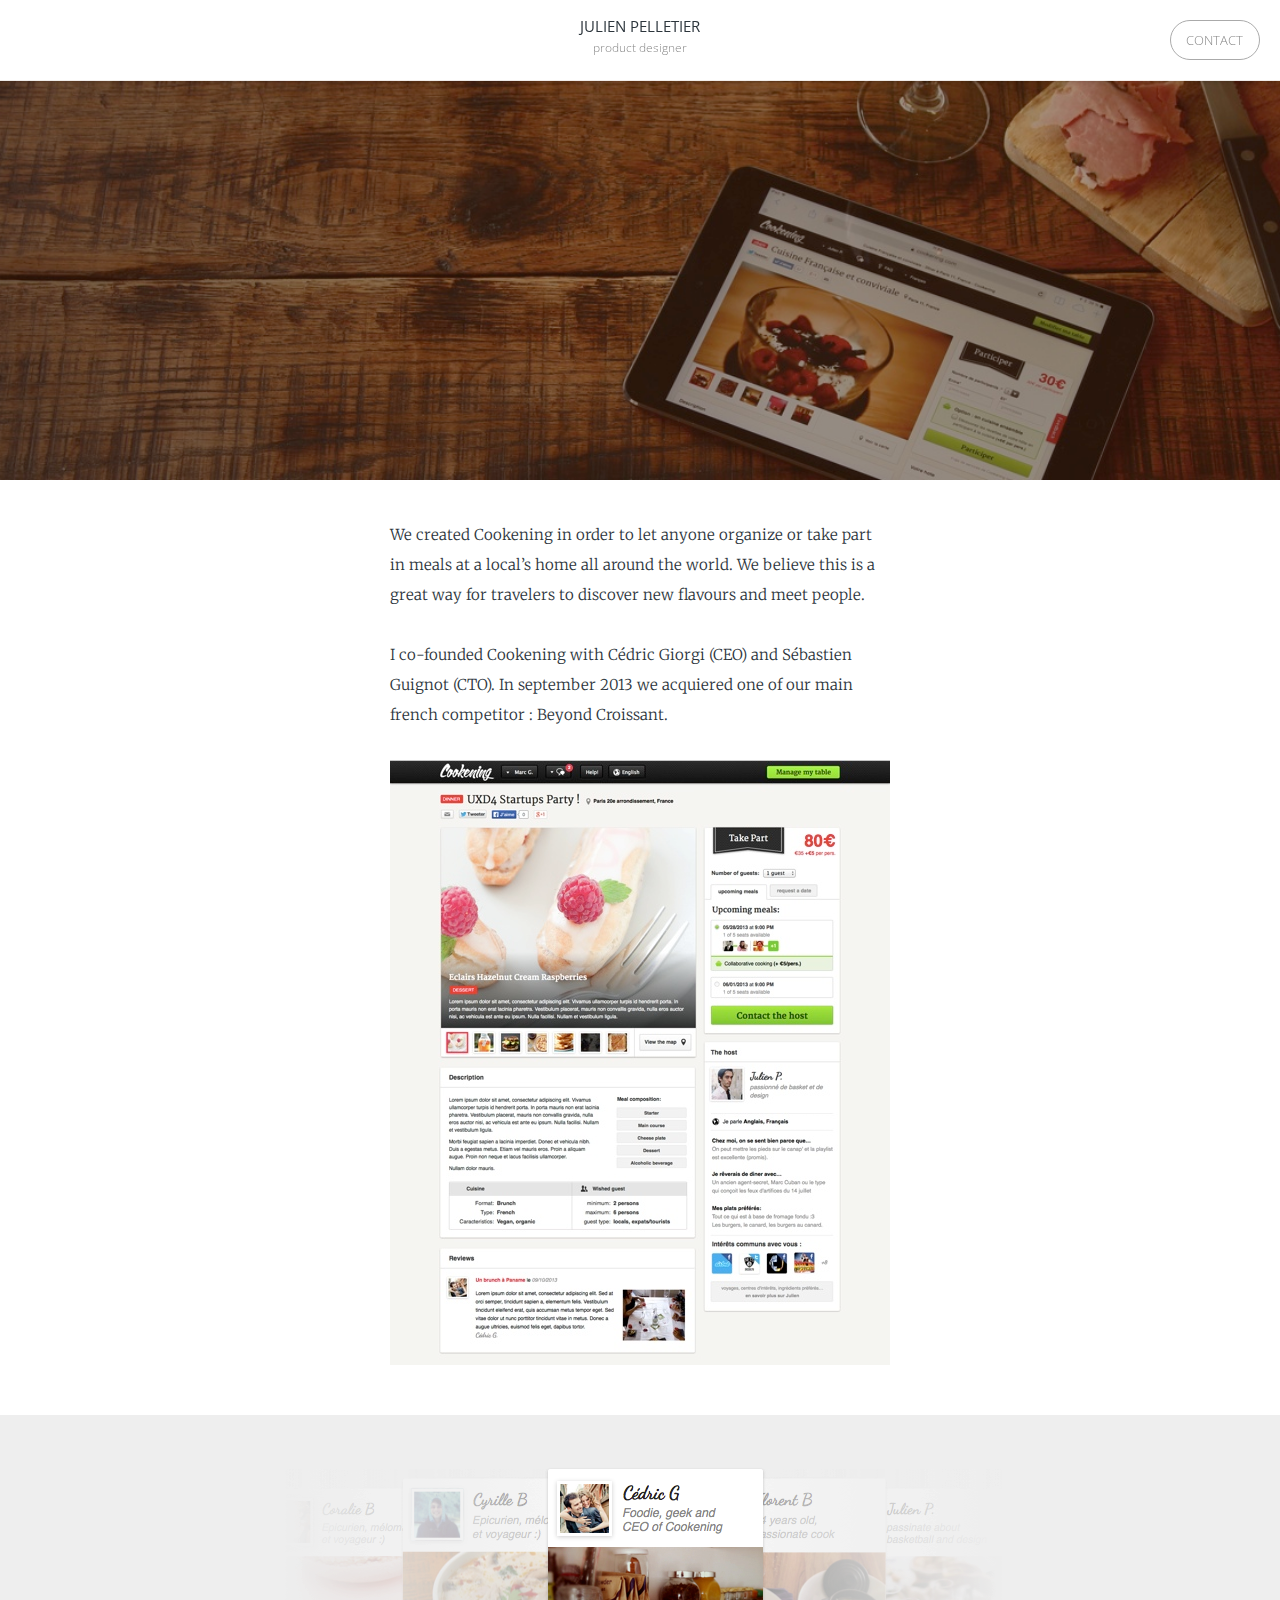
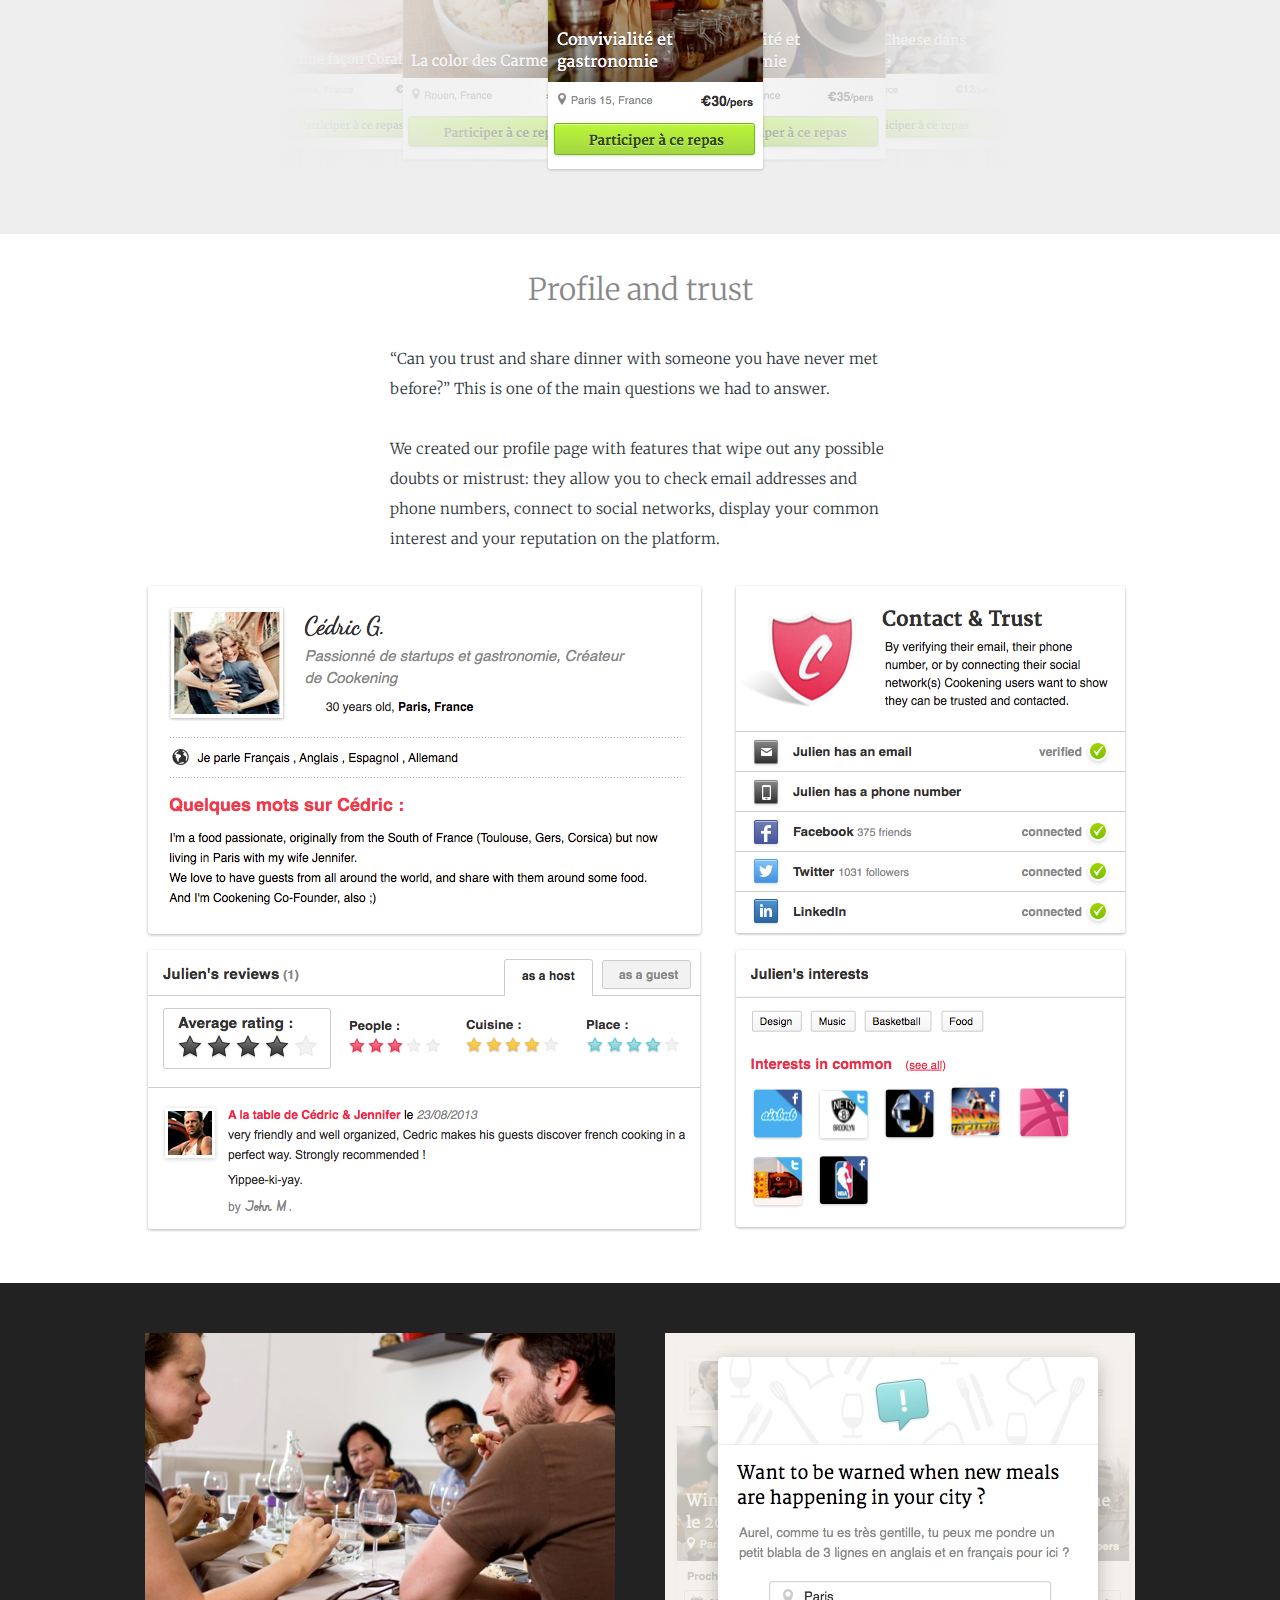
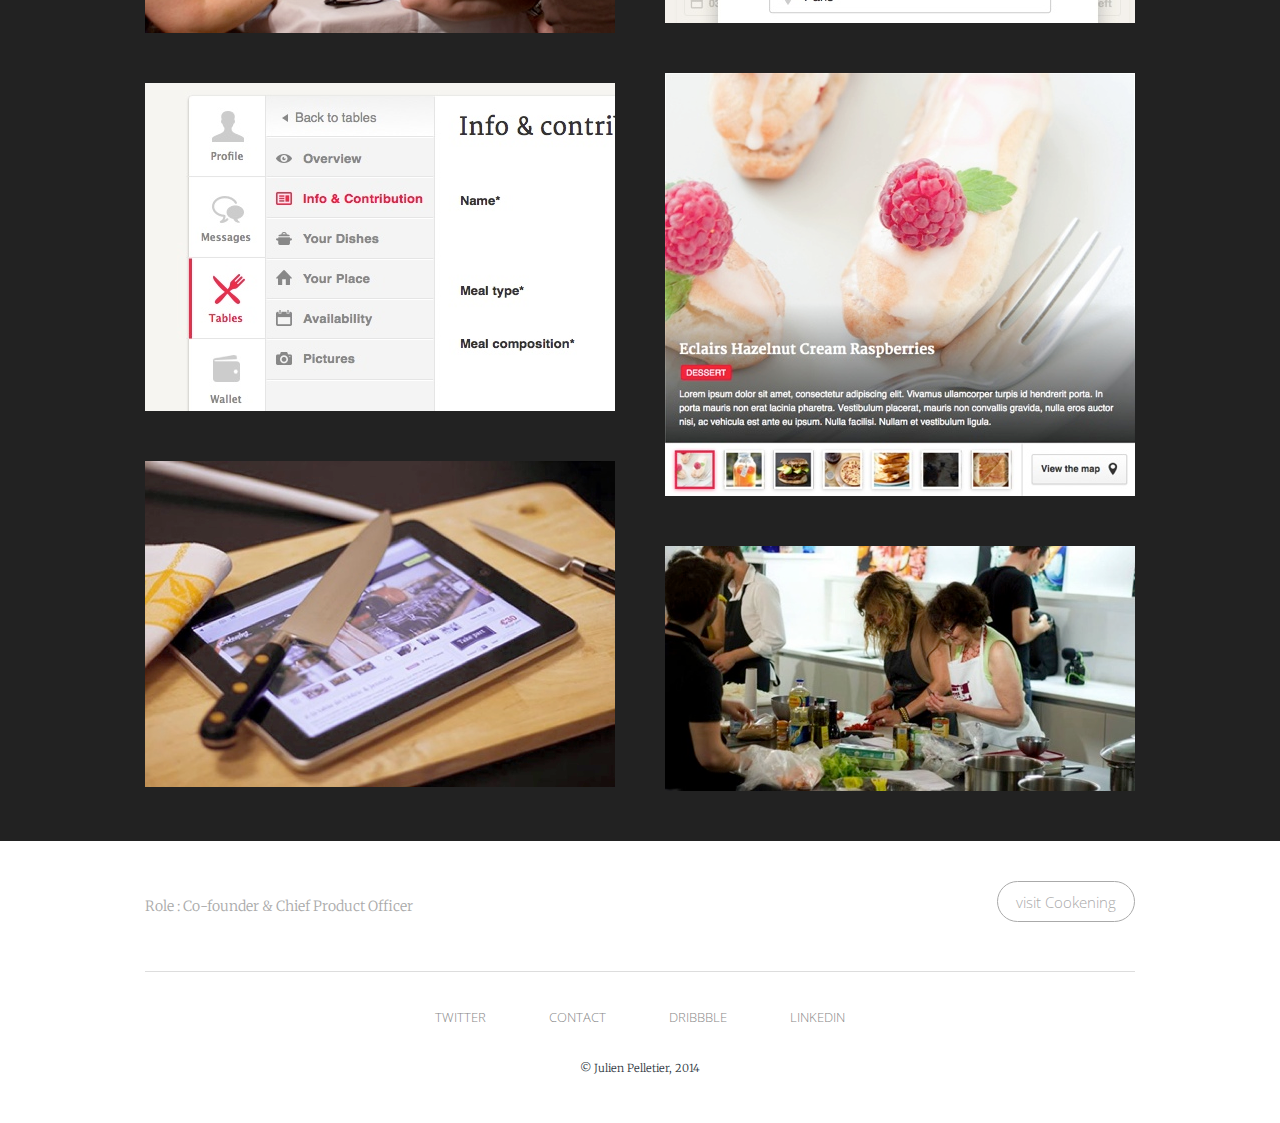
==== cookening/index.html @ 90faf843 "Setting up" ====
<!DOCTYPE html>
<html lang="en">
	<head>
		<meta charset="utf-8">
		<title>Julien Pelletier</title>
		
		<link href="../css/style.css" rel="stylesheet" type="text/css">

		<link href='http://fonts.googleapis.com/css?family=Merriweather:400,300' rel='stylesheet' type='text/css'>
		<link href='http://fonts.googleapis.com/css?family=Open+Sans:400,300,600' rel='stylesheet' type='text/css'>

		<script src="http://code.jquery.com/jquery-1.11.0.min.js"></script>
		<script src="../js/masonry.js"></script>
		<script src="../js/script.js"></script>

	</head>

	<body id="cookening">
		<header>
			<div class="inner">
				<a href="/" id="back-home">
					<h1>Julien Pelletier</h1>
					<br />
					<h2>product designer</h2>
				</a>
				<a href="mailto:contact@julien-pelletier.fr" class="custom-link contact">contact</a>
			</div>
		</header>
		<section id="cookening-banner"></section>
		<section class="inner-small">
			<p>We created Cookening in order to let anyone organize or take part in meals at a local’s home all around the world. We believe this is a great way for travelers to discover new flavours and meet people.</p>
			<p>I co-founded Cookening with Cédric Giorgi (CEO) and Sébastien Guignot (CTO). In september 2013 we acquiered one of our main french competitor : Beyond Croissant.</p>
			<img src="images/cookening-table.jpg" alt="Une table Cookening" />
		</section>
		<section id="cookening-table-hero">
				<img src="images/cookening-table-hero.png" width="782" height="309" />
		</section>
		<section id="cookening-profile" class="inner">
			<h2>Profile and trust</h2>
			<p>“Can you trust and share dinner with someone you have never met before?” This is one of the main questions we had to answer.</p>
			<p>We created our profile page with features that wipe out any possible doubts or mistrust: they allow you to check email addresses and phone numbers, connect to social networks, display your common interest and your reputation on the platform.</p>
			<ul id="cookening-profile-details">
				<li><img src="images/cookening-profile-1.png" width="558" height="354" /></li>
				<li><img src="images/cookening-profile-2.png" width="395" height="354" /></li>
				<li><img src="images/cookening-profile-3.png" width="558" height="285" /></li>
				<li><img src="images/cookening-profile-4.png" width="395" height="285" /></li>
			</ul>
		</section>
		<section id="cookening-misc">
			<ul id="cookening-misc-list" class="inner">
				<li class="item"><img src="images/cookening-misc-1.jpg" width="470" height="300" /></li>
				<li class="item"><img src="images/cookening-misc-2.jpg" width="470" height="290" /></li>
				<li class="item"><img src="images/cookening-misc-4.jpg" width="470" height="423" /></li>
				<li class="item"><img src="images/cookening-misc-3.jpg" width="470" height="328" /></li>
				<li class="item"><img src="images/cookening-misc-5.jpg" width="470" height="326" /></li>
				<li class="item"><img src="images/cookening-misc-6.jpg" width="470" height="245" /></li>
			</ul>
		</section>
		
		<section id="role">
			<div class="inner">
				<p>Role : Co-founder &amp; Chief Product Officer</p>
				<a href="http://www.cookening.com" target="_blank">visit Cookening</a>
			</div>
		</section>
		
		<footer class="inner">
			<ul>
				<li><a href="http://www.twitter.com/jupelletier">Twitter</a></li>
				<li><a href="mailto:contact@julien-pelletier.fr">Contact</a></li>
				<li><a href="http://www.dribbble.com/jupelletier">Dribbble</a></li>
				<li><a href="http://www.linkedin.com/in/jupelletier">Linkedin</a></li>
			</ul>
			© Julien Pelletier, 2014
		</footer>

		<script>
		  (function(i,s,o,g,r,a,m){i['GoogleAnalyticsObject']=r;i[r]=i[r]||function(){
		  (i[r].q=i[r].q||[]).push(arguments)},i[r].l=1*new Date();a=s.createElement(o),
		  m=s.getElementsByTagName(o)[0];a.async=1;a.src=g;m.parentNode.insertBefore(a,m)
		  })(window,document,'script','//www.google-analytics.com/analytics.js','ga');

		  ga('create', 'UA-48757228-1', 'julien-pelletier.fr');
		  ga('send', 'pageview');

		</script>
		
	</body>
</html>
---- css/style.css ----
*{
	margin: 0;
	padding: 0;
}

/* COMMON
**************************************************/
body{
	font-family: 'Merriweather', serif;
	font-size: 15px;
	line-height: 2em;
	font-weight: 300;
	color: #2C353C;
	text-align: center;
}

h1{
	font-weight: 400;
	margin-bottom: 1.6em;
}

p{
	margin-bottom: 1em;
}

li{
	list-style: none;
	display: block;
}

.inner{
	width: 990px;
	text-align: left;
	margin: 0 auto;
}

.inner-small{
	width: 500px;
	text-align: left;
	margin: 0 auto;
}

section h2{
	text-align: center;
	font-size: 30px;
	font-weight: 300;
	margin-bottom: 20px;
	color: #888;
}


h1.heading{
	padding: 2em 0;
	width: 990px;
	text-align: center;
	margin: 0 auto;
	color: #888;
	font-size: 30px;
	line-height: 1.5em;
	font-weight: 300;
}

a.custom-link{
	display: inline-block;
	font-family: 'Open Sans', sans-serif;
	color: #aaa;
	text-decoration: none;
	border: 1px solid #aaa;
	border-radius: 40px;
	padding: .3em 1.2em;
	font-weight: 300;
	position: relative;
	-webkit-transition: all 0.15s ease-in-out;
	-moz-transition: all 0.15s ease-in-out;
	-o-transition: all 0.15s ease-in-out;
	transition: all 0.15s ease-in-out;
}

a.custom-link:hover{
	padding: .3em 3em .3em 1.2em;
	-webkit-transition: all 0.15s ease-in-out;
	-moz-transition: all 0.15s ease-in-out;
	-o-transition: all 0.15s ease-in-out;
	transition: all 0.15s ease-in-out;
}

a.custom-link:after{
	content:'';
	display: block;
	width: 8px;
	height: 12px;
	background: url(../images/arrow-right-gray.svg) no-repeat;
	position: absolute;
	right: 0;
	top: 50%;
	margin-top: -6px;
	margin-left: -4px;
	opacity: 0;
	-webkit-transition: all 0.15s ease-in-out;
	-moz-transition: all 0.15s ease-in-out;
	-o-transition: all 0.15s ease-in-out;
	transition: all 0.15s ease-in-out;
}

a.custom-link:hover:after{
	right: 1.2em;
	opacity: 1;
	-webkit-transition: all 0.15s ease-in-out;
	-moz-transition: all 0.15s ease-in-out;
	-o-transition: all 0.15s ease-in-out;
	transition: all 0.15s ease-in-out;
}

/* Header
**************************************************/
header{
	background: rgba(255,255,255,.9);
	padding: 19px 0;
	position: fixed;
	width: 100%;
	top: 0;
	left: 0;
	box-shadow: 0 1px 3px rgba(0,0,0,.15);
	z-index: 20;
}

header .inner{
	text-align: center!important;
}

header #back-home{
	text-decoration: none;
	color: #2C353C;
	display: inline-block;
	line-height: 1em;
}

header #back-home:hover h1, header #back-home:hover h2{
	-webkit-transition: all 0.15s ease-in-out;
	-moz-transition: all 0.15s ease-in-out;
	-o-transition: all 0.15s ease-in-out;
	transition: all 0.15s ease-in-out;
	opacity: 0;
}

header #back-home:after{
	content:'';
	display: inline-block;
	width: 60px;
	height: 60px;
	position: absolute;
	width: 50px;
	height: 50px;
	top: 15px;
	left: 50%;
	margin-left: -25px;
	background: url('../images/home.svg') 50% 50% no-repeat;
	border: 1px solid #ddd;
	border-radius: 50px;
	background-size: 16px 16px;
	opacity: 0;
	-webkit-transition: all 0.15s ease-in-out;
	-moz-transition: all 0.15s ease-in-out;
	-o-transition: all 0.15s ease-in-out;
	transition: all 0.15s ease-in-out;
}

header #back-home:hover:after{
	opacity: 1;	
	background-size: 24px 24px;
	-webkit-transition: all 0.15s ease-in-out;
	-moz-transition: all 0.15s ease-in-out;
	-o-transition: all 0.15s ease-in-out;
	transition: all 0.15s ease-in-out;
} 

header h1{
	font: 400 15px/1em 'Open Sans', sans-serif;
	text-transform: uppercase;
	margin: 0 0 5px;
	opacity: 1;
	display: inline-block;
	-webkit-transition: all 0.15s ease-in-out;
	-moz-transition: all 0.15s ease-in-out;
	-o-transition: all 0.15s ease-in-out;
	transition: all 0.15s ease-in-out;
}

header h2{
	color: #888;
	font: 300 12px/1em 'Open Sans', sans-serif;
	margin: 0;
	opacity: 1;
	display: inline-block;
	-webkit-transition: all 0.15s ease-in-out;
	-moz-transition: all 0.15s ease-in-out;
	-o-transition: all 0.15s ease-in-out;
	transition: all 0.15s ease-in-out;
}

header .contact{
	position: absolute;
	top: 20px;
	right: 20px;
	color: #888;
	text-transform: uppercase;
	text-decoration: none;
	font-size: 13px;
	font-family: 'Open Sans', sans-serif;
}

header .contact:hover{
	color: #333;
}


/* Bio
**************************************************/
#bio{
	padding: 120px 0;
	background: url(../images/jupelletier.jpg) no-repeat 100% 50% #eeeeee;
	position: relative;
	-webkit-background-size: cover; /* pour Chrome et Safari */
	-moz-background-size: cover; /* pour Firefox */
	-o-background-size: cover; /* pour Opera */
	background-size: cover; /* version standardisée */
}

#bio h1{
	line-height: 1.6em;
}

#bio .content{
	width: 40%;
}

#bio .credit{
	font-size: 12px;
	font-family: 'Open Sans', sans-serif;
	color: #888;	
	position: absolute;
	bottom: 5px;
	right: 10px;
	margin-bottom: 0;
}

#bio .credit a{
	color: #888;
}

#bio a.custom-link{
	margin-top: 10px;
	color: #2C353C;
	border-color: #2C353C;
	font-weight: bold;
	border-width: 2px;
	opacity: 0.7;
}

#bio a:after{
	background: url(../images/arrow-right-black.svg) no-repeat;
}

/* Work list
**************************************************/
#work-list{
	overflow: auto;
}

#work-list li{
	font-family: 'Open Sans', sans-serif;
	display: block;
	float: left;
	list-style: none;
	width: 470px;
	height: 240px;
	color: white;
	position: relative;
	margin-bottom: 50px;
}

#work-list li:nth-child(2n){
	margin-left: 50px;
}

#work-list a{
	color: white;
	text-decoration: none;
	display: block;
	width: 100%;
	height: 100%;
}

#work-list img{
	position: absolute;
	top: 60px;
	left: 30px;
	z-index: 30;
}

#work-list span{
	border: 2px solid white;
	border-radius: 40px;
	padding: .3em 1.2em;
	font-weight: 600;
	position: absolute;
	top: 140px;
	left: 30px;
	z-index: 30;
	-webkit-transition: all 0.15s ease-in-out;
	-moz-transition: all 0.15s ease-in-out;
	-o-transition: all 0.15s ease-in-out;
	transition: all 0.15s ease-in-out;
}

#work-list a:hover span{
	padding: .3em 3em .3em 1.2em;
	-webkit-transition: all 0.15s ease-in-out;
	-moz-transition: all 0.15s ease-in-out;
	-o-transition: all 0.15s ease-in-out;
	transition: all 0.15s ease-in-out;
}

#work-list a span:after{
	content:'';
	display: block;
	width: 8px;
	height: 12px;
	background: url(../images/arrow-right.svg) no-repeat;
	position: absolute;
	right: 0;
	top: 50%;
	margin-top: -5px;
	margin-left: -4px;
	opacity: 0;
	-webkit-transition: all 0.15s ease-in-out;
	-moz-transition: all 0.15s ease-in-out;
	-o-transition: all 0.15s ease-in-out;
	transition: all 0.15s ease-in-out;
}

#work-list a:hover span:after{
	right: 1.2em;
	opacity: 1;
	-webkit-transition: all 0.15s ease-in-out;
	-moz-transition: all 0.15s ease-in-out;
	-o-transition: all 0.15s ease-in-out;
	transition: all 0.15s ease-in-out;
}

#work-list .cookening a{
	background: url(../images/work-list-cookening.jpg) 50% 50% no-repeat;
	background-size: 100%;
	-webkit-transition: all 0.15s ease-in-out;
	-moz-transition: all 0.15s ease-in-out;
	-o-transition: all 0.15s ease-in-out;
	transition: all 0.15s ease-in-out;
}

#work-list .cookening a:hover{
	background: url(../images/work-list-cookening.jpg) 50% 50% no-repeat;
	background-size: 108%;
	-webkit-transition: all 0.15s ease-in-out;
	-moz-transition: all 0.15s ease-in-out;
	-o-transition: all 0.15s ease-in-out;
	transition: all 0.15s ease-in-out;
}

#work-list .lec a{
	background: url(../images/work-list-lec.jpg) 50% 50% no-repeat;
	background-size: 100%;
	-webkit-transition: all 0.15s ease-in-out;
	-moz-transition: all 0.15s ease-in-out;
	-o-transition: all 0.15s ease-in-out;
	transition: all 0.15s ease-in-out;
}

#work-list .lec a:hover{
	background: url(../images/work-list-lec.jpg) 50% 50% no-repeat;
	background-size: 108%;
	-webkit-transition: all 0.15s ease-in-out;
	-moz-transition: all 0.15s ease-in-out;
	-o-transition: all 0.15s ease-in-out;
	transition: all 0.15s ease-in-out;
}

#work-list .lec img{
	top: 90px;
}

#work-list a:hover:after{
	content:'';
	display: block;
	position: absolute;
	top: 0;
	left: 0;
	width: 100%;
	height: 100%;
	background: rgba(50,50,50,.3);
	z-index: 10;
	-webkit-transition: all 0.15s ease-in-out;
	-moz-transition: all 0.15s ease-in-out;
	-o-transition: all 0.15s ease-in-out;
	transition: all 0.15s ease-in-out;
}

#work-list .liive{
	background: #00A1E6;
}


#work-list .tmc{
	background: #FF5809;
}



/* Cookening
**************************************************/

#cookening-banner{
	margin-top: 80px;
	height: 400px;
	background: url(../images/fullpage-banner-cookening.jpg) 50% 50% no-repeat;
	background-size: cover;
	margin-bottom: 40px;
}

#cookening p{
	margin-bottom: 2em;
}


#cookening-table-hero{
	margin-top: 40px;
	padding: 50px 0;
	background: #eee;
	margin-bottom: 40px;
}

#cookening-profile{
	margin-bottom: 40px;
}

#cookening-profile h2{
	margin-bottom: 40px;
}

#cookening-profile p{
	width: 500px;
	margin: 0 auto 2em;
	
}

#cookening-profile-details{
	overflow: auto;
}

#cookening-profile-details li{
	display: block;
	float: left;
}

#cookening-profile-details li:nth-child(2n){
	margin-left: 30px;
}

#cookening-misc{
	background-color: #222;
	padding: 50px 0 0;
}

#cookening-misc-list li{
	margin-bottom: 40px;
	z-index: 10;
}


/* LEC
*************************************************/

#lec-banner{
	margin-top: 80px;
	padding: 30px 0 20px;
	background: #00a1e6;
	background-size: cover;
	margin-bottom: 40px;
}

#lec-comptaneo-hero{
	margin-top: 40px;
	padding: 50px 0 25px;
	background: #27B5F1;
	margin-bottom: 40px;
}

#lec-portail-hero{
	margin-top: 40px;
	height: 380px;
	background: url("../lec/images/lec-portail-hero.jpg") 50% 50% no-repeat;
	margin-bottom: 40px;
}

#lec-tmc{
	margin-bottom: 40px;
}

#lec-tmc h2{
	margin-bottom: 40px;
}

#lec-tmc p{
	width: 500px;
	margin: 0 auto 2em;
	
}

#lec-tmc-details{
	overflow: auto;
}


#lec-tmc-details li{
	display: block;
	float: left;
	margin-bottom: 20px;
}

#lec-tmc-details li:nth-child(2n){
	margin-left: 30px;
}

#lec-misc{
	background-color: #222;
	padding: 50px 0 0;
}

#lec-misc-list li{
	margin-bottom: 40px;
	z-index: 10;
}

/* Role
*************************************************/
#role .inner{
	overflow: auto;
	padding: 40px 0;
	border-bottom: 1px solid #ddd;
}

#role p{
	text-align: left;
	font-size: 14px;
	color: #aaa;
	float: left;
	line-height: 50px;
	margin: 0;
}

#role a{
	float: right;
	display: inline-block;
	font-family: 'Open Sans', sans-serif;
	color: #aaa;
	text-decoration: none;
	border: 1px solid #aaa;
	border-radius: 40px;
	padding: .3em 1.2em;
	font-weight: 300;
	position: relative;
	-webkit-transition: all 0.15s ease-in-out;
	-moz-transition: all 0.15s ease-in-out;
	-o-transition: all 0.15s ease-in-out;
	transition: all 0.15s ease-in-out;
}

#role a:hover{
	padding: .3em 3em .3em 1.2em;
	-webkit-transition: all 0.15s ease-in-out;
	-moz-transition: all 0.15s ease-in-out;
	-o-transition: all 0.15s ease-in-out;
	transition: all 0.15s ease-in-out;
}

#role a:after{
	content:'';
	display: block;
	width: 8px;
	height: 12px;
	background: url(../images/arrow-right-gray.svg) no-repeat;
	position: absolute;
	right: 0;
	top: 50%;
	margin-top: -6px;
	margin-left: -4px;
	opacity: 0;
	-webkit-transition: all 0.15s ease-in-out;
	-moz-transition: all 0.15s ease-in-out;
	-o-transition: all 0.15s ease-in-out;
	transition: all 0.15s ease-in-out;
}

#role a:hover:after{
	right: 1.2em;
	opacity: 1;
	-webkit-transition: all 0.15s ease-in-out;
	-moz-transition: all 0.15s ease-in-out;
	-o-transition: all 0.15s ease-in-out;
	transition: all 0.15s ease-in-out;
}

/* Footer
*************************************************/
#social-links{
	margin-bottom: 40px;
}

#social-links li{
	display: inline-block;
	text-align: center;
	width: 33%;
	position: relative;
}

#social-links a{
	color: #888;
	text-decoration: none;
	display: block;
}

#social-links li:nth-child(2) a{
	border-left: 1px solid #ddd;
	border-right: 1px solid #ddd;
}

#social-links p{
	margin-bottom: 10px;
}

#social-links img{
	margin-bottom: 10px;
}

#social-links span{
	font-family: 'Open Sans', sans-serif;
	color: #aaa;
	text-decoration: none;
	border: 1px solid #aaa;
	border-radius: 40px;
	padding: .3em 1.2em;
	font-weight: 300;
	position: relative;
	-webkit-transition: all 0.15s ease-in-out;
	-moz-transition: all 0.15s ease-in-out;
	-o-transition: all 0.15s ease-in-out;
	transition: all 0.15s ease-in-out;
}

#social-links a:hover span{
	padding: .3em 3em .3em 1.2em;
	-webkit-transition: all 0.15s ease-in-out;
	-moz-transition: all 0.15s ease-in-out;
	-o-transition: all 0.15s ease-in-out;
	transition: all 0.15s ease-in-out;
}

#social-links span:after{
	content:'';
	display: block;
	width: 8px;
	height: 12px;
	background: url(../images/arrow-right-gray.svg) no-repeat;
	position: absolute;
	right: 0;
	top: 50%;
	margin-top: -5px;
	margin-left: -4px;
	opacity: 0;
	-webkit-transition: all 0.15s ease-in-out;
	-moz-transition: all 0.15s ease-in-out;
	-o-transition: all 0.15s ease-in-out;
	transition: all 0.15s ease-in-out;
}

#social-links a:hover span:after{
	right: 1.2em;
	opacity: 1;
	-webkit-transition: all 0.15s ease-in-out;
	-moz-transition: all 0.15s ease-in-out;
	-o-transition: all 0.15s ease-in-out;
	transition: all 0.15s ease-in-out;
}

footer{
	text-align: center!important;
	padding: 10px 0 40px;
	font-size: 11px;
}

footer ul{
	margin: 20px 0;
}

footer li{
	display: inline-block;
	margin: 0 30px;
}

footer a{
	color: #888;
	text-transform: uppercase;
	text-decoration: none;
	font-size: 13px;
	font-family: 'Open Sans', sans-serif;
}

footer a:hover{
	color: #333;
}
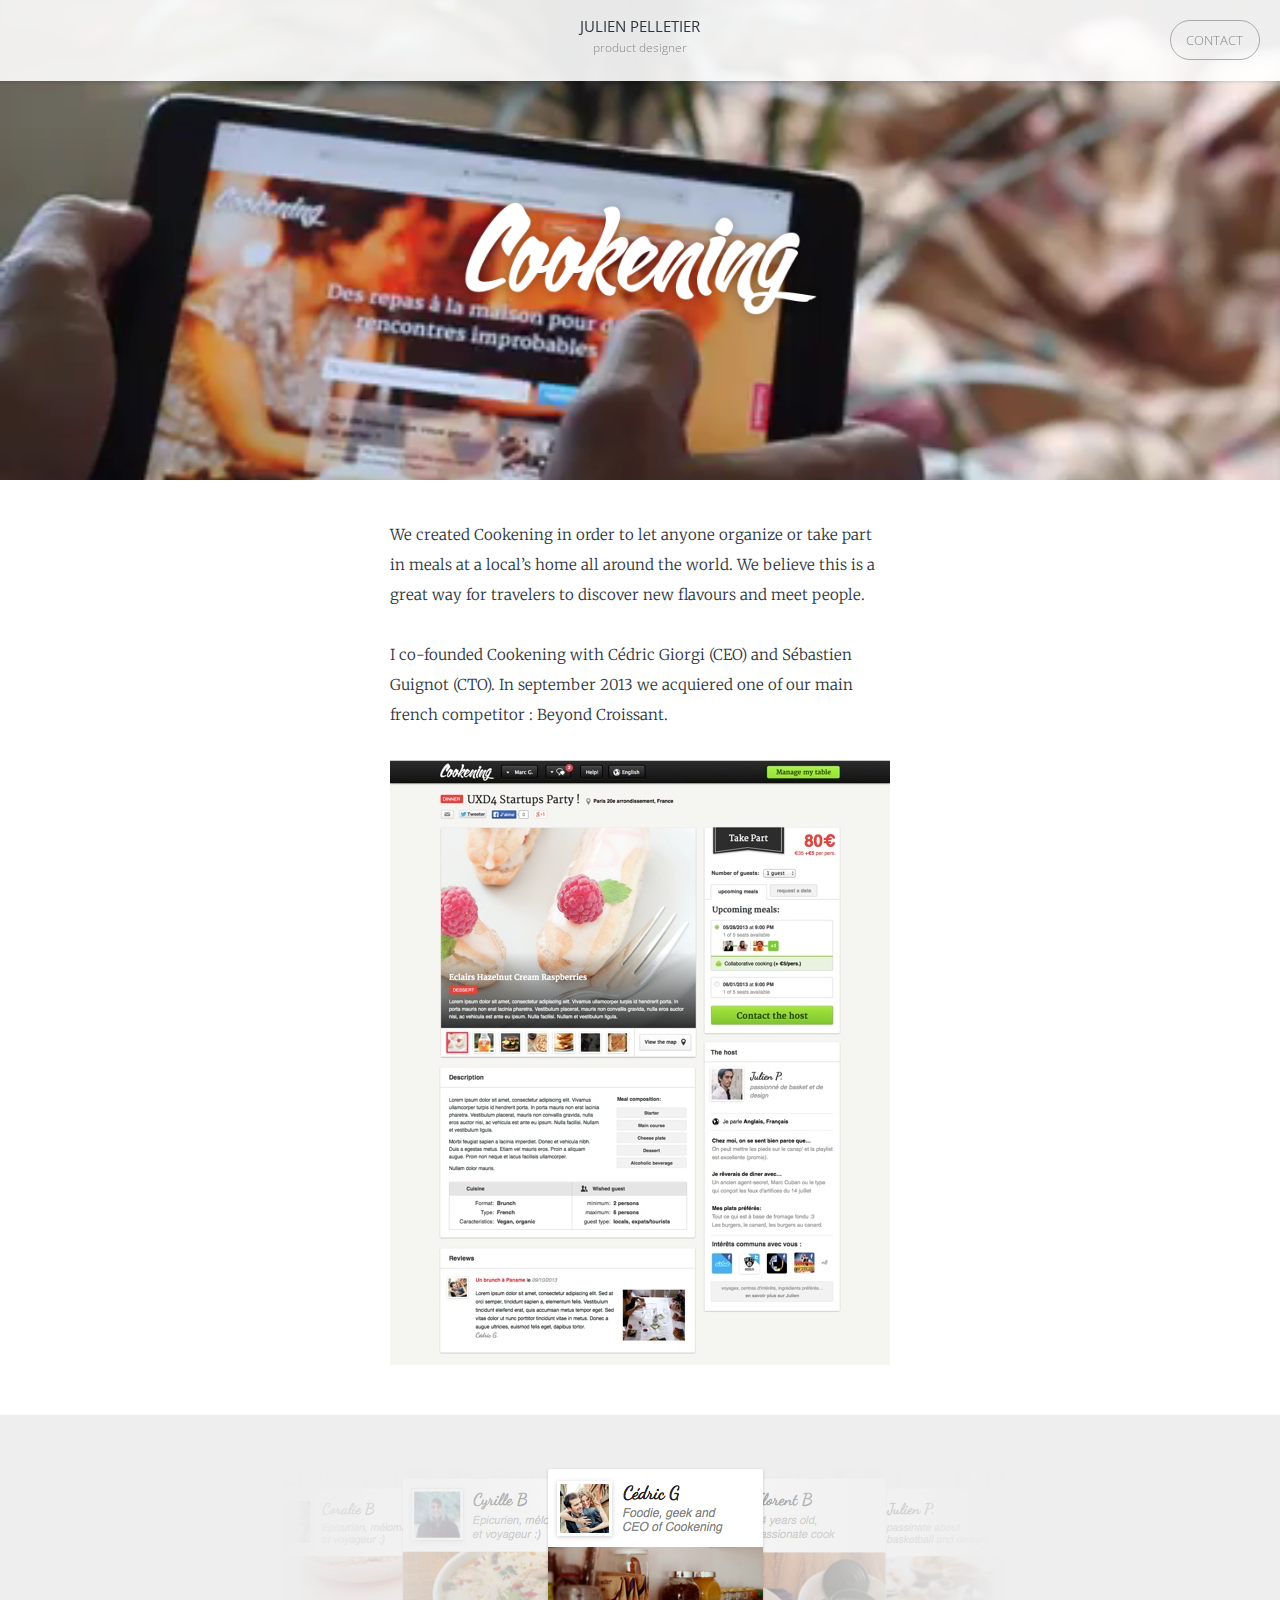
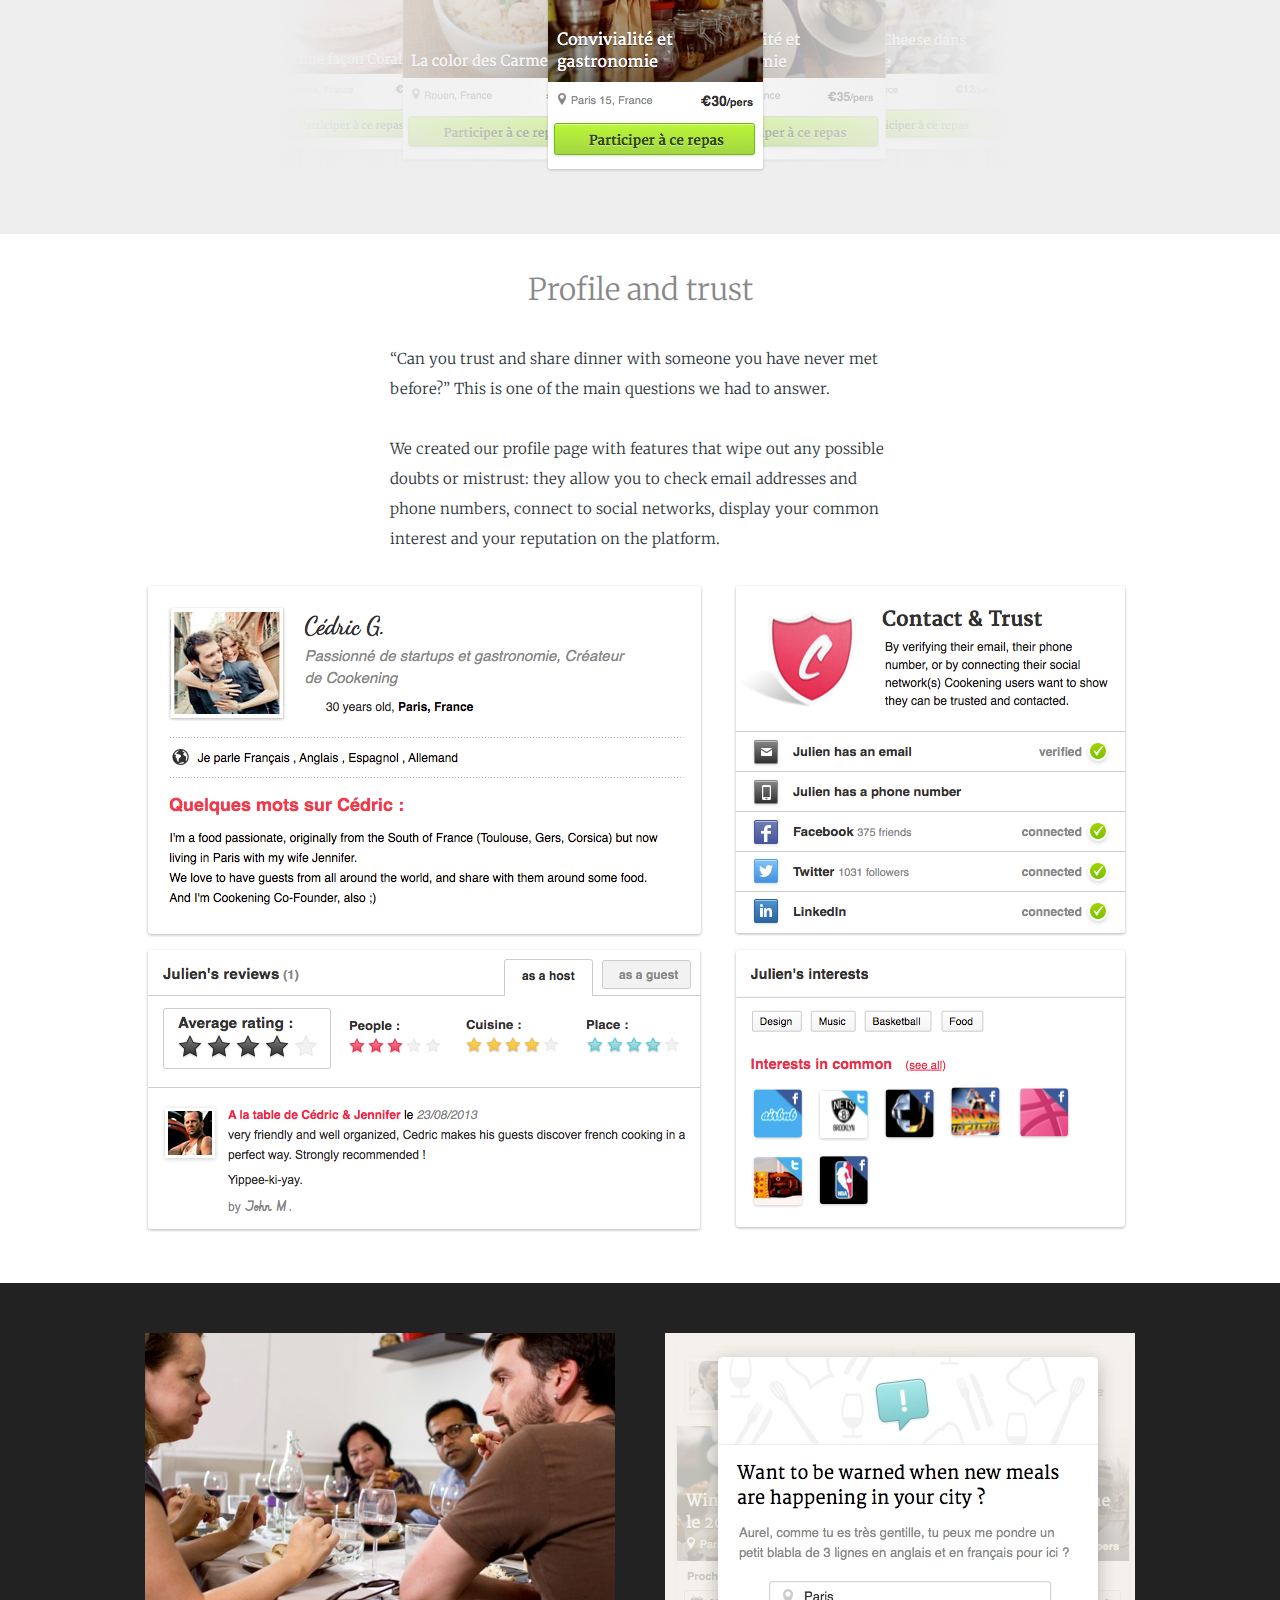
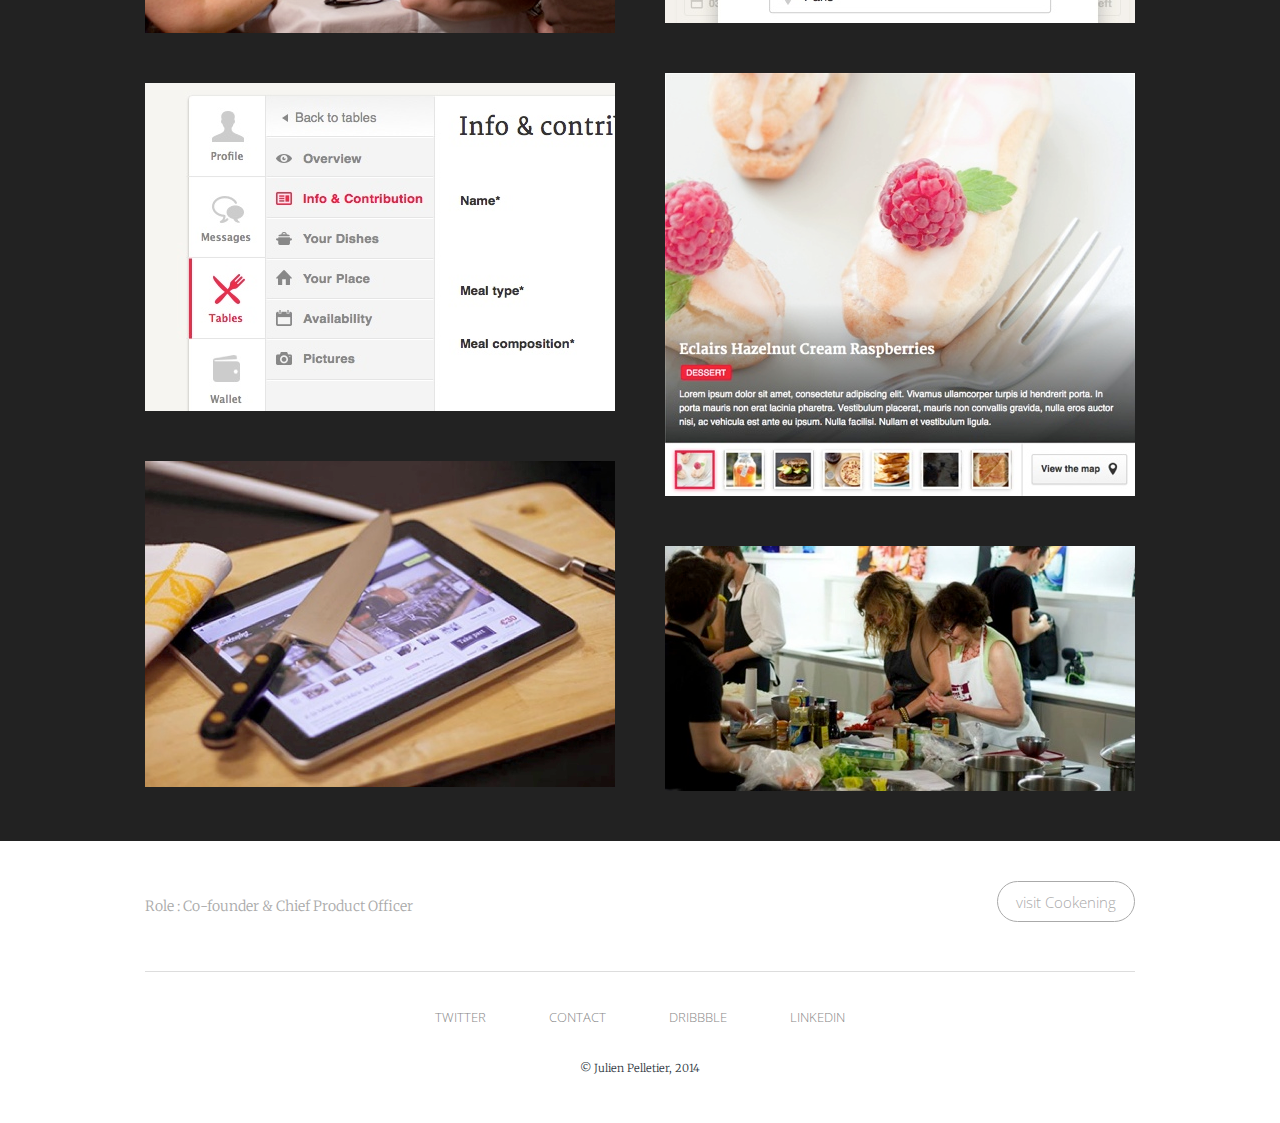
==== commit 114b0d93: "Update" ====
--- a/cookening/index.html
+++ b/cookening/index.html
@@ -26,7 +26,12 @@
 				<a href="mailto:contact@julien-pelletier.fr" class="custom-link contact">contact</a>
 			</div>
 		</header>
-		<section id="cookening-banner"></section>
+		<section id="cookening-banner">
+			<video autoplay="true" loop id="parallax">
+			  <source src="../video/cookening.m4v" type="video/mp4" />
+			</video>
+			<img src="images/cookening.png" width="400" />
+		</section>
 		<section class="inner-small">
 			<p>We created Cookening in order to let anyone organize or take part in meals at a local’s home all around the world. We believe this is a great way for travelers to discover new flavours and meet people.</p>
 			<p>I co-founded Cookening with Cédric Giorgi (CEO) and Sébastien Guignot (CTO). In september 2013 we acquiered one of our main french competitor : Beyond Croissant.</p>
@@ -75,6 +80,16 @@
 		</footer>
 
 		<script>
+			var parallax = document.getElementById("parallax");
+			var speed = -2;
+
+			window.onscroll = function() {
+			  var yOffset = window.pageYOffset;
+			  parallax.style.top = (yOffset / speed) + "px";
+			}
+		</script>
+
+		<script>
 		  (function(i,s,o,g,r,a,m){i['GoogleAnalyticsObject']=r;i[r]=i[r]||function(){
 		  (i[r].q=i[r].q||[]).push(arguments)},i[r].l=1*new Date();a=s.createElement(o),
 		  m=s.getElementsByTagName(o)[0];a.async=1;a.src=g;m.parentNode.insertBefore(a,m)
--- a/css/style.css
+++ b/css/style.css
@@ -1,719 +1,645 @@
-*{
-	margin: 0;
-	padding: 0;
-}
-
+.animation {
+  -webkit-transition: all 0.15s ease-in-out;
+  -moz-transition: all 0.15s ease-in-out;
+  -o-transition: all 0.15s ease-in-out;
+  transition: all 0.15s ease-in-out;
+}
+* {
+  margin: 0;
+  padding: 0;
+}
 /* COMMON
 **************************************************/
-body{
-	font-family: 'Merriweather', serif;
-	font-size: 15px;
-	line-height: 2em;
-	font-weight: 300;
-	color: #2C353C;
-	text-align: center;
-}
-
-h1{
-	font-weight: 400;
-	margin-bottom: 1.6em;
-}
-
-p{
-	margin-bottom: 1em;
-}
-
-li{
-	list-style: none;
-	display: block;
-}
-
-.inner{
-	width: 990px;
-	text-align: left;
-	margin: 0 auto;
-}
-
-.inner-small{
-	width: 500px;
-	text-align: left;
-	margin: 0 auto;
-}
-
-section h2{
-	text-align: center;
-	font-size: 30px;
-	font-weight: 300;
-	margin-bottom: 20px;
-	color: #888;
-}
-
-
-h1.heading{
-	padding: 2em 0;
-	width: 990px;
-	text-align: center;
-	margin: 0 auto;
-	color: #888;
-	font-size: 30px;
-	line-height: 1.5em;
-	font-weight: 300;
-}
-
-a.custom-link{
-	display: inline-block;
-	font-family: 'Open Sans', sans-serif;
-	color: #aaa;
-	text-decoration: none;
-	border: 1px solid #aaa;
-	border-radius: 40px;
-	padding: .3em 1.2em;
-	font-weight: 300;
-	position: relative;
-	-webkit-transition: all 0.15s ease-in-out;
-	-moz-transition: all 0.15s ease-in-out;
-	-o-transition: all 0.15s ease-in-out;
-	transition: all 0.15s ease-in-out;
-}
-
-a.custom-link:hover{
-	padding: .3em 3em .3em 1.2em;
-	-webkit-transition: all 0.15s ease-in-out;
-	-moz-transition: all 0.15s ease-in-out;
-	-o-transition: all 0.15s ease-in-out;
-	transition: all 0.15s ease-in-out;
-}
-
-a.custom-link:after{
-	content:'';
-	display: block;
-	width: 8px;
-	height: 12px;
-	background: url(../images/arrow-right-gray.svg) no-repeat;
-	position: absolute;
-	right: 0;
-	top: 50%;
-	margin-top: -6px;
-	margin-left: -4px;
-	opacity: 0;
-	-webkit-transition: all 0.15s ease-in-out;
-	-moz-transition: all 0.15s ease-in-out;
-	-o-transition: all 0.15s ease-in-out;
-	transition: all 0.15s ease-in-out;
-}
-
-a.custom-link:hover:after{
-	right: 1.2em;
-	opacity: 1;
-	-webkit-transition: all 0.15s ease-in-out;
-	-moz-transition: all 0.15s ease-in-out;
-	-o-transition: all 0.15s ease-in-out;
-	transition: all 0.15s ease-in-out;
-}
-
+body {
+  font-family: 'Merriweather', serif;
+  font-size: 15px;
+  line-height: 2em;
+  font-weight: 300;
+  color: #2C353C;
+  text-align: center;
+}
+h1 {
+  font-weight: 400;
+  margin-bottom: 1.6em;
+}
+p {
+  margin-bottom: 1em;
+}
+li {
+  list-style: none;
+  display: block;
+}
+.inner {
+  width: 990px;
+  text-align: left;
+  margin: 0 auto;
+}
+.inner-small {
+  width: 500px;
+  text-align: left;
+  margin: 0 auto;
+}
+section h2 {
+  text-align: center;
+  font-size: 30px;
+  font-weight: 300;
+  margin-bottom: 20px;
+  color: #888;
+}
+h1.heading {
+  padding: 2em 0;
+  width: 990px;
+  text-align: center;
+  margin: 0 auto;
+  color: #888;
+  font-size: 30px;
+  line-height: 1.5em;
+  font-weight: 300;
+}
+a.custom-link {
+  display: inline-block;
+  font-family: 'Open Sans', sans-serif;
+  color: #aaa;
+  text-decoration: none;
+  border: 1px solid #aaa;
+  border-radius: 40px;
+  padding: .3em 1.2em;
+  font-weight: 300;
+  position: relative;
+  -webkit-transition: all 0.15s ease-in-out;
+  -moz-transition: all 0.15s ease-in-out;
+  -o-transition: all 0.15s ease-in-out;
+  transition: all 0.15s ease-in-out;
+}
+a.custom-link:hover {
+  padding: .3em 3em .3em 1.2em;
+  -webkit-transition: all 0.15s ease-in-out;
+  -moz-transition: all 0.15s ease-in-out;
+  -o-transition: all 0.15s ease-in-out;
+  transition: all 0.15s ease-in-out;
+}
+a.custom-link:after {
+  content: '';
+  display: block;
+  width: 8px;
+  height: 12px;
+  background: url(../images/arrow-right-gray.svg) no-repeat;
+  position: absolute;
+  right: 0;
+  top: 50%;
+  margin-top: -6px;
+  margin-left: -4px;
+  opacity: 0;
+  -webkit-transition: all 0.15s ease-in-out;
+  -moz-transition: all 0.15s ease-in-out;
+  -o-transition: all 0.15s ease-in-out;
+  transition: all 0.15s ease-in-out;
+}
+a.custom-link:hover:after {
+  right: 1.2em;
+  opacity: 1;
+  -webkit-transition: all 0.15s ease-in-out;
+  -moz-transition: all 0.15s ease-in-out;
+  -o-transition: all 0.15s ease-in-out;
+  transition: all 0.15s ease-in-out;
+}
 /* Header
 **************************************************/
-header{
-	background: rgba(255,255,255,.9);
-	padding: 19px 0;
-	position: fixed;
-	width: 100%;
-	top: 0;
-	left: 0;
-	box-shadow: 0 1px 3px rgba(0,0,0,.15);
-	z-index: 20;
-}
-
-header .inner{
-	text-align: center!important;
-}
-
-header #back-home{
-	text-decoration: none;
-	color: #2C353C;
-	display: inline-block;
-	line-height: 1em;
-}
-
-header #back-home:hover h1, header #back-home:hover h2{
-	-webkit-transition: all 0.15s ease-in-out;
-	-moz-transition: all 0.15s ease-in-out;
-	-o-transition: all 0.15s ease-in-out;
-	transition: all 0.15s ease-in-out;
-	opacity: 0;
-}
-
-header #back-home:after{
-	content:'';
-	display: inline-block;
-	width: 60px;
-	height: 60px;
-	position: absolute;
-	width: 50px;
-	height: 50px;
-	top: 15px;
-	left: 50%;
-	margin-left: -25px;
-	background: url('../images/home.svg') 50% 50% no-repeat;
-	border: 1px solid #ddd;
-	border-radius: 50px;
-	background-size: 16px 16px;
-	opacity: 0;
-	-webkit-transition: all 0.15s ease-in-out;
-	-moz-transition: all 0.15s ease-in-out;
-	-o-transition: all 0.15s ease-in-out;
-	transition: all 0.15s ease-in-out;
-}
-
-header #back-home:hover:after{
-	opacity: 1;	
-	background-size: 24px 24px;
-	-webkit-transition: all 0.15s ease-in-out;
-	-moz-transition: all 0.15s ease-in-out;
-	-o-transition: all 0.15s ease-in-out;
-	transition: all 0.15s ease-in-out;
-} 
-
-header h1{
-	font: 400 15px/1em 'Open Sans', sans-serif;
-	text-transform: uppercase;
-	margin: 0 0 5px;
-	opacity: 1;
-	display: inline-block;
-	-webkit-transition: all 0.15s ease-in-out;
-	-moz-transition: all 0.15s ease-in-out;
-	-o-transition: all 0.15s ease-in-out;
-	transition: all 0.15s ease-in-out;
-}
-
-header h2{
-	color: #888;
-	font: 300 12px/1em 'Open Sans', sans-serif;
-	margin: 0;
-	opacity: 1;
-	display: inline-block;
-	-webkit-transition: all 0.15s ease-in-out;
-	-moz-transition: all 0.15s ease-in-out;
-	-o-transition: all 0.15s ease-in-out;
-	transition: all 0.15s ease-in-out;
-}
-
-header .contact{
-	position: absolute;
-	top: 20px;
-	right: 20px;
-	color: #888;
-	text-transform: uppercase;
-	text-decoration: none;
-	font-size: 13px;
-	font-family: 'Open Sans', sans-serif;
-}
-
-header .contact:hover{
-	color: #333;
-}
-
-
+header {
+  background: rgba(255, 255, 255, 0.9);
+  padding: 19px 0;
+  position: fixed;
+  width: 100%;
+  top: 0;
+  left: 0;
+  box-shadow: 0 1px 3px rgba(0, 0, 0, 0.15);
+  z-index: 50;
+}
+header .inner {
+  text-align: center!important;
+}
+header #back-home {
+  text-decoration: none;
+  color: #2C353C;
+  display: inline-block;
+  line-height: 1em;
+}
+header #back-home:hover h1,
+header #back-home:hover h2 {
+  -webkit-transition: all 0.15s ease-in-out;
+  -moz-transition: all 0.15s ease-in-out;
+  -o-transition: all 0.15s ease-in-out;
+  transition: all 0.15s ease-in-out;
+  opacity: 0;
+}
+header #back-home:after {
+  content: '';
+  display: inline-block;
+  width: 60px;
+  height: 60px;
+  position: absolute;
+  width: 50px;
+  height: 50px;
+  top: 15px;
+  left: 50%;
+  margin-left: -25px;
+  background: url('../images/home.svg') 50% 50% no-repeat;
+  border: 1px solid #ddd;
+  border-radius: 50px;
+  background-size: 16px 16px;
+  opacity: 0;
+  -webkit-transition: all 0.15s ease-in-out;
+  -moz-transition: all 0.15s ease-in-out;
+  -o-transition: all 0.15s ease-in-out;
+  transition: all 0.15s ease-in-out;
+}
+header #back-home:hover:after {
+  opacity: 1;
+  background-size: 24px 24px;
+  -webkit-transition: all 0.15s ease-in-out;
+  -moz-transition: all 0.15s ease-in-out;
+  -o-transition: all 0.15s ease-in-out;
+  transition: all 0.15s ease-in-out;
+}
+header h1 {
+  font: 400 15px/1em 'Open Sans', sans-serif;
+  text-transform: uppercase;
+  margin: 0 0 5px;
+  opacity: 1;
+  display: inline-block;
+  -webkit-transition: all 0.15s ease-in-out;
+  -moz-transition: all 0.15s ease-in-out;
+  -o-transition: all 0.15s ease-in-out;
+  transition: all 0.15s ease-in-out;
+}
+header h2 {
+  color: #888;
+  font: 300 12px/1em 'Open Sans', sans-serif;
+  margin: 0;
+  opacity: 1;
+  display: inline-block;
+  -webkit-transition: all 0.15s ease-in-out;
+  -moz-transition: all 0.15s ease-in-out;
+  -o-transition: all 0.15s ease-in-out;
+  transition: all 0.15s ease-in-out;
+}
+header .contact {
+  position: absolute;
+  top: 20px;
+  right: 20px;
+  color: #888;
+  text-transform: uppercase;
+  text-decoration: none;
+  font-size: 13px;
+  font-family: 'Open Sans', sans-serif;
+}
+header .contact:hover {
+  color: #333;
+}
 /* Bio
 **************************************************/
-#bio{
-	padding: 120px 0;
-	background: url(../images/jupelletier.jpg) no-repeat 100% 50% #eeeeee;
-	position: relative;
-	-webkit-background-size: cover; /* pour Chrome et Safari */
-	-moz-background-size: cover; /* pour Firefox */
-	-o-background-size: cover; /* pour Opera */
-	background-size: cover; /* version standardisée */
-}
-
-#bio h1{
-	line-height: 1.6em;
-}
-
-#bio .content{
-	width: 40%;
-}
-
-#bio .credit{
-	font-size: 12px;
-	font-family: 'Open Sans', sans-serif;
-	color: #888;	
-	position: absolute;
-	bottom: 5px;
-	right: 10px;
-	margin-bottom: 0;
-}
-
-#bio .credit a{
-	color: #888;
-}
-
-#bio a.custom-link{
-	margin-top: 10px;
-	color: #2C353C;
-	border-color: #2C353C;
-	font-weight: bold;
-	border-width: 2px;
-	opacity: 0.7;
-}
-
-#bio a:after{
-	background: url(../images/arrow-right-black.svg) no-repeat;
-}
-
+#bio {
+  padding: 120px 0;
+  background: url(../images/jupelletier.jpg) no-repeat 100% 50% #eeeeee;
+  position: relative;
+  -webkit-background-size: cover;
+  /* pour Chrome et Safari */
+  -moz-background-size: cover;
+  /* pour Firefox */
+  -o-background-size: cover;
+  /* pour Opera */
+  background-size: cover;
+  /* version standardisée */
+}
+#bio h1 {
+  line-height: 1.6em;
+}
+#bio .content {
+  width: 40%;
+}
+#bio .credit {
+  font-size: 12px;
+  font-family: 'Open Sans', sans-serif;
+  color: #888;
+  position: absolute;
+  bottom: 5px;
+  right: 10px;
+  margin-bottom: 0;
+}
+#bio .credit a {
+  color: #888;
+}
+#bio a.custom-link {
+  margin-top: 10px;
+  color: #2C353C;
+  border-color: #2C353C;
+  font-weight: bold;
+  border-width: 1px;
+  opacity: 0.7;
+}
+#bio a.custom-link:after {
+  background: url(../images/arrow-right-black.svg) no-repeat;
+}
 /* Work list
 **************************************************/
-#work-list{
-	overflow: auto;
-}
-
-#work-list li{
-	font-family: 'Open Sans', sans-serif;
-	display: block;
-	float: left;
-	list-style: none;
-	width: 470px;
-	height: 240px;
-	color: white;
-	position: relative;
-	margin-bottom: 50px;
-}
-
-#work-list li:nth-child(2n){
-	margin-left: 50px;
-}
-
-#work-list a{
-	color: white;
-	text-decoration: none;
-	display: block;
-	width: 100%;
-	height: 100%;
-}
-
-#work-list img{
-	position: absolute;
-	top: 60px;
-	left: 30px;
-	z-index: 30;
-}
-
-#work-list span{
-	border: 2px solid white;
-	border-radius: 40px;
-	padding: .3em 1.2em;
-	font-weight: 600;
-	position: absolute;
-	top: 140px;
-	left: 30px;
-	z-index: 30;
-	-webkit-transition: all 0.15s ease-in-out;
-	-moz-transition: all 0.15s ease-in-out;
-	-o-transition: all 0.15s ease-in-out;
-	transition: all 0.15s ease-in-out;
-}
-
-#work-list a:hover span{
-	padding: .3em 3em .3em 1.2em;
-	-webkit-transition: all 0.15s ease-in-out;
-	-moz-transition: all 0.15s ease-in-out;
-	-o-transition: all 0.15s ease-in-out;
-	transition: all 0.15s ease-in-out;
-}
-
-#work-list a span:after{
-	content:'';
-	display: block;
-	width: 8px;
-	height: 12px;
-	background: url(../images/arrow-right.svg) no-repeat;
-	position: absolute;
-	right: 0;
-	top: 50%;
-	margin-top: -5px;
-	margin-left: -4px;
-	opacity: 0;
-	-webkit-transition: all 0.15s ease-in-out;
-	-moz-transition: all 0.15s ease-in-out;
-	-o-transition: all 0.15s ease-in-out;
-	transition: all 0.15s ease-in-out;
-}
-
-#work-list a:hover span:after{
-	right: 1.2em;
-	opacity: 1;
-	-webkit-transition: all 0.15s ease-in-out;
-	-moz-transition: all 0.15s ease-in-out;
-	-o-transition: all 0.15s ease-in-out;
-	transition: all 0.15s ease-in-out;
-}
-
-#work-list .cookening a{
-	background: url(../images/work-list-cookening.jpg) 50% 50% no-repeat;
-	background-size: 100%;
-	-webkit-transition: all 0.15s ease-in-out;
-	-moz-transition: all 0.15s ease-in-out;
-	-o-transition: all 0.15s ease-in-out;
-	transition: all 0.15s ease-in-out;
-}
-
-#work-list .cookening a:hover{
-	background: url(../images/work-list-cookening.jpg) 50% 50% no-repeat;
-	background-size: 108%;
-	-webkit-transition: all 0.15s ease-in-out;
-	-moz-transition: all 0.15s ease-in-out;
-	-o-transition: all 0.15s ease-in-out;
-	transition: all 0.15s ease-in-out;
-}
-
-#work-list .lec a{
-	background: url(../images/work-list-lec.jpg) 50% 50% no-repeat;
-	background-size: 100%;
-	-webkit-transition: all 0.15s ease-in-out;
-	-moz-transition: all 0.15s ease-in-out;
-	-o-transition: all 0.15s ease-in-out;
-	transition: all 0.15s ease-in-out;
-}
-
-#work-list .lec a:hover{
-	background: url(../images/work-list-lec.jpg) 50% 50% no-repeat;
-	background-size: 108%;
-	-webkit-transition: all 0.15s ease-in-out;
-	-moz-transition: all 0.15s ease-in-out;
-	-o-transition: all 0.15s ease-in-out;
-	transition: all 0.15s ease-in-out;
-}
-
-#work-list .lec img{
-	top: 90px;
-}
-
-#work-list a:hover:after{
-	content:'';
-	display: block;
-	position: absolute;
-	top: 0;
-	left: 0;
-	width: 100%;
-	height: 100%;
-	background: rgba(50,50,50,.3);
-	z-index: 10;
-	-webkit-transition: all 0.15s ease-in-out;
-	-moz-transition: all 0.15s ease-in-out;
-	-o-transition: all 0.15s ease-in-out;
-	transition: all 0.15s ease-in-out;
-}
-
-#work-list .liive{
-	background: #00A1E6;
-}
-
-
-#work-list .tmc{
-	background: #FF5809;
-}
-
-
-
+#work-list {
+  overflow: auto;
+}
+#work-list li {
+  font-family: 'Open Sans', sans-serif;
+  display: block;
+  float: left;
+  list-style: none;
+  width: 495px;
+  height: 240px;
+  color: white;
+  position: relative;
+}
+#work-list a {
+  color: white;
+  text-decoration: none;
+  display: block;
+  width: 100%;
+  height: 100%;
+}
+#work-list img {
+  position: absolute;
+  top: 60px;
+  left: 30px;
+  z-index: 30;
+}
+#work-list span {
+  border: 2px solid white;
+  border-radius: 40px;
+  padding: .3em 1.2em;
+  font-weight: 600;
+  position: absolute;
+  top: 140px;
+  left: 30px;
+  z-index: 30;
+  -webkit-transition: all 0.15s ease-in-out;
+  -moz-transition: all 0.15s ease-in-out;
+  -o-transition: all 0.15s ease-in-out;
+  transition: all 0.15s ease-in-out;
+}
+#work-list a:hover span {
+  padding: .3em 3em .3em 1.2em;
+  -webkit-transition: all 0.15s ease-in-out;
+  -moz-transition: all 0.15s ease-in-out;
+  -o-transition: all 0.15s ease-in-out;
+  transition: all 0.15s ease-in-out;
+}
+#work-list a span:after {
+  content: '';
+  display: block;
+  width: 8px;
+  height: 12px;
+  background: url(../images/arrow-right.svg) no-repeat;
+  position: absolute;
+  right: 0;
+  top: 50%;
+  margin-top: -5px;
+  margin-left: -4px;
+  opacity: 0;
+  -webkit-transition: all 0.15s ease-in-out;
+  -moz-transition: all 0.15s ease-in-out;
+  -o-transition: all 0.15s ease-in-out;
+  transition: all 0.15s ease-in-out;
+}
+#work-list a:hover span:after {
+  right: 1.2em;
+  opacity: 1;
+  -webkit-transition: all 0.15s ease-in-out;
+  -moz-transition: all 0.15s ease-in-out;
+  -o-transition: all 0.15s ease-in-out;
+  transition: all 0.15s ease-in-out;
+}
+#work-list .cookening a {
+  background: url(../images/work-list-cookening.png) 300px 30px no-repeat #fa204a;
+  -webkit-transition: all 0.15s ease-in-out;
+  -moz-transition: all 0.15s ease-in-out;
+  -o-transition: all 0.15s ease-in-out;
+  transition: all 0.15s ease-in-out;
+}
+#work-list .cookening a:hover {
+  background-position-x: 280px;
+  background-color: #EB0E39;
+  -webkit-transition: all 0.15s ease-in-out;
+  -moz-transition: all 0.15s ease-in-out;
+  -o-transition: all 0.15s ease-in-out;
+  transition: all 0.15s ease-in-out;
+}
+#work-list .lec a {
+  background: url(../images/work-list-lec.png) 300px 30px no-repeat #00a1e6;
+  -webkit-transition: all 0.15s ease-in-out;
+  -moz-transition: all 0.15s ease-in-out;
+  -o-transition: all 0.15s ease-in-out;
+  transition: all 0.15s ease-in-out;
+}
+#work-list .lec a:hover {
+  background-position-x: 280px;
+  background-color: #0092D1;
+  -webkit-transition: all 0.15s ease-in-out;
+  -moz-transition: all 0.15s ease-in-out;
+  -o-transition: all 0.15s ease-in-out;
+  transition: all 0.15s ease-in-out;
+}
+#work-list .liive a {
+  background: url(../images/work-list-liive.png) 280px 40px no-repeat #03c78b;
+  -webkit-transition: all 0.15s ease-in-out;
+  -moz-transition: all 0.15s ease-in-out;
+  -o-transition: all 0.15s ease-in-out;
+  transition: all 0.15s ease-in-out;
+}
+#work-list .liive a:hover {
+  background-position-y: 20px;
+  background-color: #00B880;
+  -webkit-transition: all 0.15s ease-in-out;
+  -moz-transition: all 0.15s ease-in-out;
+  -o-transition: all 0.15s ease-in-out;
+  transition: all 0.15s ease-in-out;
+}
+#work-list .tmc a {
+  background: url(../images/work-list-tmc.png) 280px 40px no-repeat #ffbb33;
+  -webkit-transition: all 0.15s ease-in-out;
+  -moz-transition: all 0.15s ease-in-out;
+  -o-transition: all 0.15s ease-in-out;
+  transition: all 0.15s ease-in-out;
+}
+#work-list .tmc a:hover {
+  background-position-y: 20px;
+  background-color: #F9AB0E;
+  -webkit-transition: all 0.15s ease-in-out;
+  -moz-transition: all 0.15s ease-in-out;
+  -o-transition: all 0.15s ease-in-out;
+  transition: all 0.15s ease-in-out;
+}
+#work-list .lec img {
+  top: 90px;
+}
 /* Cookening
 **************************************************/
-
-#cookening-banner{
-	margin-top: 80px;
-	height: 400px;
-	background: url(../images/fullpage-banner-cookening.jpg) 50% 50% no-repeat;
-	background-size: cover;
-	margin-bottom: 40px;
-}
-
-#cookening p{
-	margin-bottom: 2em;
-}
-
-
-#cookening-table-hero{
-	margin-top: 40px;
-	padding: 50px 0;
-	background: #eee;
-	margin-bottom: 40px;
-}
-
-#cookening-profile{
-	margin-bottom: 40px;
-}
-
-#cookening-profile h2{
-	margin-bottom: 40px;
-}
-
-#cookening-profile p{
-	width: 500px;
-	margin: 0 auto 2em;
-	
-}
-
-#cookening-profile-details{
-	overflow: auto;
-}
-
-#cookening-profile-details li{
-	display: block;
-	float: left;
-}
-
-#cookening-profile-details li:nth-child(2n){
-	margin-left: 30px;
-}
-
-#cookening-misc{
-	background-color: #222;
-	padding: 50px 0 0;
-}
-
-#cookening-misc-list li{
-	margin-bottom: 40px;
-	z-index: 10;
-}
-
-
+#cookening-banner {
+  height: 480px;
+  background-repeat: no-repeat;
+  background-attachment: fixed;
+  background-size: cover;
+  margin-bottom: 40px;
+  overflow: hidden;
+  position: relative;
+}
+#cookening-banner video {
+  position: absolute;
+  left: 0;
+  width: 100%;
+  z-index: 20;
+}
+#cookening-banner img {
+  margin-top: 180px;
+  position: relative;
+  z-index: 30;
+}
+#cookening p {
+  margin-bottom: 2em;
+}
+#cookening-table-hero {
+  margin-top: 40px;
+  padding: 50px 0;
+  background: #eee;
+  margin-bottom: 40px;
+}
+#cookening-profile {
+  margin-bottom: 40px;
+}
+#cookening-profile h2 {
+  margin-bottom: 40px;
+}
+#cookening-profile p {
+  width: 500px;
+  margin: 0 auto 2em;
+}
+#cookening-profile-details {
+  overflow: auto;
+}
+#cookening-profile-details li {
+  display: block;
+  float: left;
+}
+#cookening-profile-details li:nth-child(2n) {
+  margin-left: 30px;
+}
+#cookening-misc {
+  background-color: #222;
+  padding: 50px 0 0;
+}
+#cookening-misc-list li {
+  margin-bottom: 40px;
+  z-index: 10;
+}
 /* LEC
 *************************************************/
-
-#lec-banner{
-	margin-top: 80px;
-	padding: 30px 0 20px;
-	background: #00a1e6;
-	background-size: cover;
-	margin-bottom: 40px;
-}
-
-#lec-comptaneo-hero{
-	margin-top: 40px;
-	padding: 50px 0 25px;
-	background: #27B5F1;
-	margin-bottom: 40px;
-}
-
-#lec-portail-hero{
-	margin-top: 40px;
-	height: 380px;
-	background: url("../lec/images/lec-portail-hero.jpg") 50% 50% no-repeat;
-	margin-bottom: 40px;
-}
-
-#lec-tmc{
-	margin-bottom: 40px;
-}
-
-#lec-tmc h2{
-	margin-bottom: 40px;
-}
-
-#lec-tmc p{
-	width: 500px;
-	margin: 0 auto 2em;
-	
-}
-
-#lec-tmc-details{
-	overflow: auto;
-}
-
-
-#lec-tmc-details li{
-	display: block;
-	float: left;
-	margin-bottom: 20px;
-}
-
-#lec-tmc-details li:nth-child(2n){
-	margin-left: 30px;
-}
-
-#lec-misc{
-	background-color: #222;
-	padding: 50px 0 0;
-}
-
-#lec-misc-list li{
-	margin-bottom: 40px;
-	z-index: 10;
-}
-
+#lec-banner {
+  margin-top: 80px;
+  padding: 30px 0 20px;
+  background: #00a1e6;
+  background-size: cover;
+  margin-bottom: 40px;
+}
+#lec-comptaneo-hero {
+  margin-top: 40px;
+  padding: 50px 0 25px;
+  background: #27B5F1;
+  margin-bottom: 40px;
+}
+#lec-portail-hero {
+  margin-top: 40px;
+  height: 380px;
+  background: url("../lec/images/lec-portail-hero.jpg") 50% 50% no-repeat;
+  margin-bottom: 40px;
+}
+#lec-tmc {
+  margin-bottom: 40px;
+}
+#lec-tmc h2 {
+  margin-bottom: 40px;
+}
+#lec-tmc p {
+  width: 500px;
+  margin: 0 auto 2em;
+}
+#lec-tmc-details {
+  overflow: auto;
+}
+#lec-tmc-details li {
+  display: block;
+  float: left;
+  margin-bottom: 20px;
+}
+#lec-tmc-details li:nth-child(2n) {
+  margin-left: 30px;
+}
+#lec-misc {
+  background-color: #222;
+  padding: 50px 0 0;
+}
+#lec-misc-list li {
+  margin-bottom: 40px;
+  z-index: 10;
+}
 /* Role
 *************************************************/
-#role .inner{
-	overflow: auto;
-	padding: 40px 0;
-	border-bottom: 1px solid #ddd;
-}
-
-#role p{
-	text-align: left;
-	font-size: 14px;
-	color: #aaa;
-	float: left;
-	line-height: 50px;
-	margin: 0;
-}
-
-#role a{
-	float: right;
-	display: inline-block;
-	font-family: 'Open Sans', sans-serif;
-	color: #aaa;
-	text-decoration: none;
-	border: 1px solid #aaa;
-	border-radius: 40px;
-	padding: .3em 1.2em;
-	font-weight: 300;
-	position: relative;
-	-webkit-transition: all 0.15s ease-in-out;
-	-moz-transition: all 0.15s ease-in-out;
-	-o-transition: all 0.15s ease-in-out;
-	transition: all 0.15s ease-in-out;
-}
-
-#role a:hover{
-	padding: .3em 3em .3em 1.2em;
-	-webkit-transition: all 0.15s ease-in-out;
-	-moz-transition: all 0.15s ease-in-out;
-	-o-transition: all 0.15s ease-in-out;
-	transition: all 0.15s ease-in-out;
-}
-
-#role a:after{
-	content:'';
-	display: block;
-	width: 8px;
-	height: 12px;
-	background: url(../images/arrow-right-gray.svg) no-repeat;
-	position: absolute;
-	right: 0;
-	top: 50%;
-	margin-top: -6px;
-	margin-left: -4px;
-	opacity: 0;
-	-webkit-transition: all 0.15s ease-in-out;
-	-moz-transition: all 0.15s ease-in-out;
-	-o-transition: all 0.15s ease-in-out;
-	transition: all 0.15s ease-in-out;
-}
-
-#role a:hover:after{
-	right: 1.2em;
-	opacity: 1;
-	-webkit-transition: all 0.15s ease-in-out;
-	-moz-transition: all 0.15s ease-in-out;
-	-o-transition: all 0.15s ease-in-out;
-	transition: all 0.15s ease-in-out;
-}
-
+#role .inner {
+  overflow: auto;
+  padding: 40px 0;
+  border-bottom: 1px solid #ddd;
+}
+#role p {
+  text-align: left;
+  font-size: 14px;
+  color: #aaa;
+  float: left;
+  line-height: 50px;
+  margin: 0;
+}
+#role a {
+  float: right;
+  display: inline-block;
+  font-family: 'Open Sans', sans-serif;
+  color: #aaa;
+  text-decoration: none;
+  border: 1px solid #aaa;
+  border-radius: 40px;
+  padding: .3em 1.2em;
+  font-weight: 300;
+  position: relative;
+  -webkit-transition: all 0.15s ease-in-out;
+  -moz-transition: all 0.15s ease-in-out;
+  -o-transition: all 0.15s ease-in-out;
+  transition: all 0.15s ease-in-out;
+}
+#role a:hover {
+  padding: .3em 3em .3em 1.2em;
+  -webkit-transition: all 0.15s ease-in-out;
+  -moz-transition: all 0.15s ease-in-out;
+  -o-transition: all 0.15s ease-in-out;
+  transition: all 0.15s ease-in-out;
+}
+#role a:after {
+  content: '';
+  display: block;
+  width: 8px;
+  height: 12px;
+  background: url(../images/arrow-right-gray.svg) no-repeat;
+  position: absolute;
+  right: 0;
+  top: 50%;
+  margin-top: -6px;
+  margin-left: -4px;
+  opacity: 0;
+  -webkit-transition: all 0.15s ease-in-out;
+  -moz-transition: all 0.15s ease-in-out;
+  -o-transition: all 0.15s ease-in-out;
+  transition: all 0.15s ease-in-out;
+}
+#role a:hover:after {
+  right: 1.2em;
+  opacity: 1;
+  -webkit-transition: all 0.15s ease-in-out;
+  -moz-transition: all 0.15s ease-in-out;
+  -o-transition: all 0.15s ease-in-out;
+  transition: all 0.15s ease-in-out;
+}
 /* Footer
 *************************************************/
-#social-links{
-	margin-bottom: 40px;
-}
-
-#social-links li{
-	display: inline-block;
-	text-align: center;
-	width: 33%;
-	position: relative;
-}
-
-#social-links a{
-	color: #888;
-	text-decoration: none;
-	display: block;
-}
-
-#social-links li:nth-child(2) a{
-	border-left: 1px solid #ddd;
-	border-right: 1px solid #ddd;
-}
-
-#social-links p{
-	margin-bottom: 10px;
-}
-
-#social-links img{
-	margin-bottom: 10px;
-}
-
-#social-links span{
-	font-family: 'Open Sans', sans-serif;
-	color: #aaa;
-	text-decoration: none;
-	border: 1px solid #aaa;
-	border-radius: 40px;
-	padding: .3em 1.2em;
-	font-weight: 300;
-	position: relative;
-	-webkit-transition: all 0.15s ease-in-out;
-	-moz-transition: all 0.15s ease-in-out;
-	-o-transition: all 0.15s ease-in-out;
-	transition: all 0.15s ease-in-out;
-}
-
-#social-links a:hover span{
-	padding: .3em 3em .3em 1.2em;
-	-webkit-transition: all 0.15s ease-in-out;
-	-moz-transition: all 0.15s ease-in-out;
-	-o-transition: all 0.15s ease-in-out;
-	transition: all 0.15s ease-in-out;
-}
-
-#social-links span:after{
-	content:'';
-	display: block;
-	width: 8px;
-	height: 12px;
-	background: url(../images/arrow-right-gray.svg) no-repeat;
-	position: absolute;
-	right: 0;
-	top: 50%;
-	margin-top: -5px;
-	margin-left: -4px;
-	opacity: 0;
-	-webkit-transition: all 0.15s ease-in-out;
-	-moz-transition: all 0.15s ease-in-out;
-	-o-transition: all 0.15s ease-in-out;
-	transition: all 0.15s ease-in-out;
-}
-
-#social-links a:hover span:after{
-	right: 1.2em;
-	opacity: 1;
-	-webkit-transition: all 0.15s ease-in-out;
-	-moz-transition: all 0.15s ease-in-out;
-	-o-transition: all 0.15s ease-in-out;
-	transition: all 0.15s ease-in-out;
-}
-
-footer{
-	text-align: center!important;
-	padding: 10px 0 40px;
-	font-size: 11px;
-}
-
-footer ul{
-	margin: 20px 0;
-}
-
-footer li{
-	display: inline-block;
-	margin: 0 30px;
-}
-
-footer a{
-	color: #888;
-	text-transform: uppercase;
-	text-decoration: none;
-	font-size: 13px;
-	font-family: 'Open Sans', sans-serif;
-}
-
-footer a:hover{
-	color: #333;
-}+#social-links {
+  margin-bottom: 40px;
+}
+#social-links li {
+  display: inline-block;
+  text-align: center;
+  width: 33%;
+  position: relative;
+}
+#social-links a {
+  color: #888;
+  text-decoration: none;
+  display: block;
+}
+#social-links li:nth-child(2) a {
+  border-left: 1px solid #ddd;
+  border-right: 1px solid #ddd;
+}
+#social-links p {
+  margin-bottom: 10px;
+}
+#social-links img {
+  margin-bottom: 10px;
+}
+#social-links span {
+  font-family: 'Open Sans', sans-serif;
+  color: #aaa;
+  text-decoration: none;
+  border: 1px solid #aaa;
+  border-radius: 40px;
+  padding: .3em 1.2em;
+  font-weight: 300;
+  position: relative;
+  -webkit-transition: all 0.15s ease-in-out;
+  -moz-transition: all 0.15s ease-in-out;
+  -o-transition: all 0.15s ease-in-out;
+  transition: all 0.15s ease-in-out;
+}
+#social-links a:hover span {
+  padding: .3em 3em .3em 1.2em;
+  -webkit-transition: all 0.15s ease-in-out;
+  -moz-transition: all 0.15s ease-in-out;
+  -o-transition: all 0.15s ease-in-out;
+  transition: all 0.15s ease-in-out;
+}
+#social-links span:after {
+  content: '';
+  display: block;
+  width: 8px;
+  height: 12px;
+  background: url(../images/arrow-right-gray.svg) no-repeat;
+  position: absolute;
+  right: 0;
+  top: 50%;
+  margin-top: -5px;
+  margin-left: -4px;
+  opacity: 0;
+  -webkit-transition: all 0.15s ease-in-out;
+  -moz-transition: all 0.15s ease-in-out;
+  -o-transition: all 0.15s ease-in-out;
+  transition: all 0.15s ease-in-out;
+}
+#social-links a:hover span:after {
+  right: 1.2em;
+  opacity: 1;
+  -webkit-transition: all 0.15s ease-in-out;
+  -moz-transition: all 0.15s ease-in-out;
+  -o-transition: all 0.15s ease-in-out;
+  transition: all 0.15s ease-in-out;
+}
+footer {
+  text-align: center!important;
+  padding: 10px 0 40px;
+  font-size: 11px;
+}
+footer ul {
+  margin: 20px 0;
+}
+footer li {
+  display: inline-block;
+  margin: 0 30px;
+}
+footer a {
+  color: #888;
+  text-transform: uppercase;
+  text-decoration: none;
+  font-size: 13px;
+  font-family: 'Open Sans', sans-serif;
+}
+footer a:hover {
+  color: #333;
+}
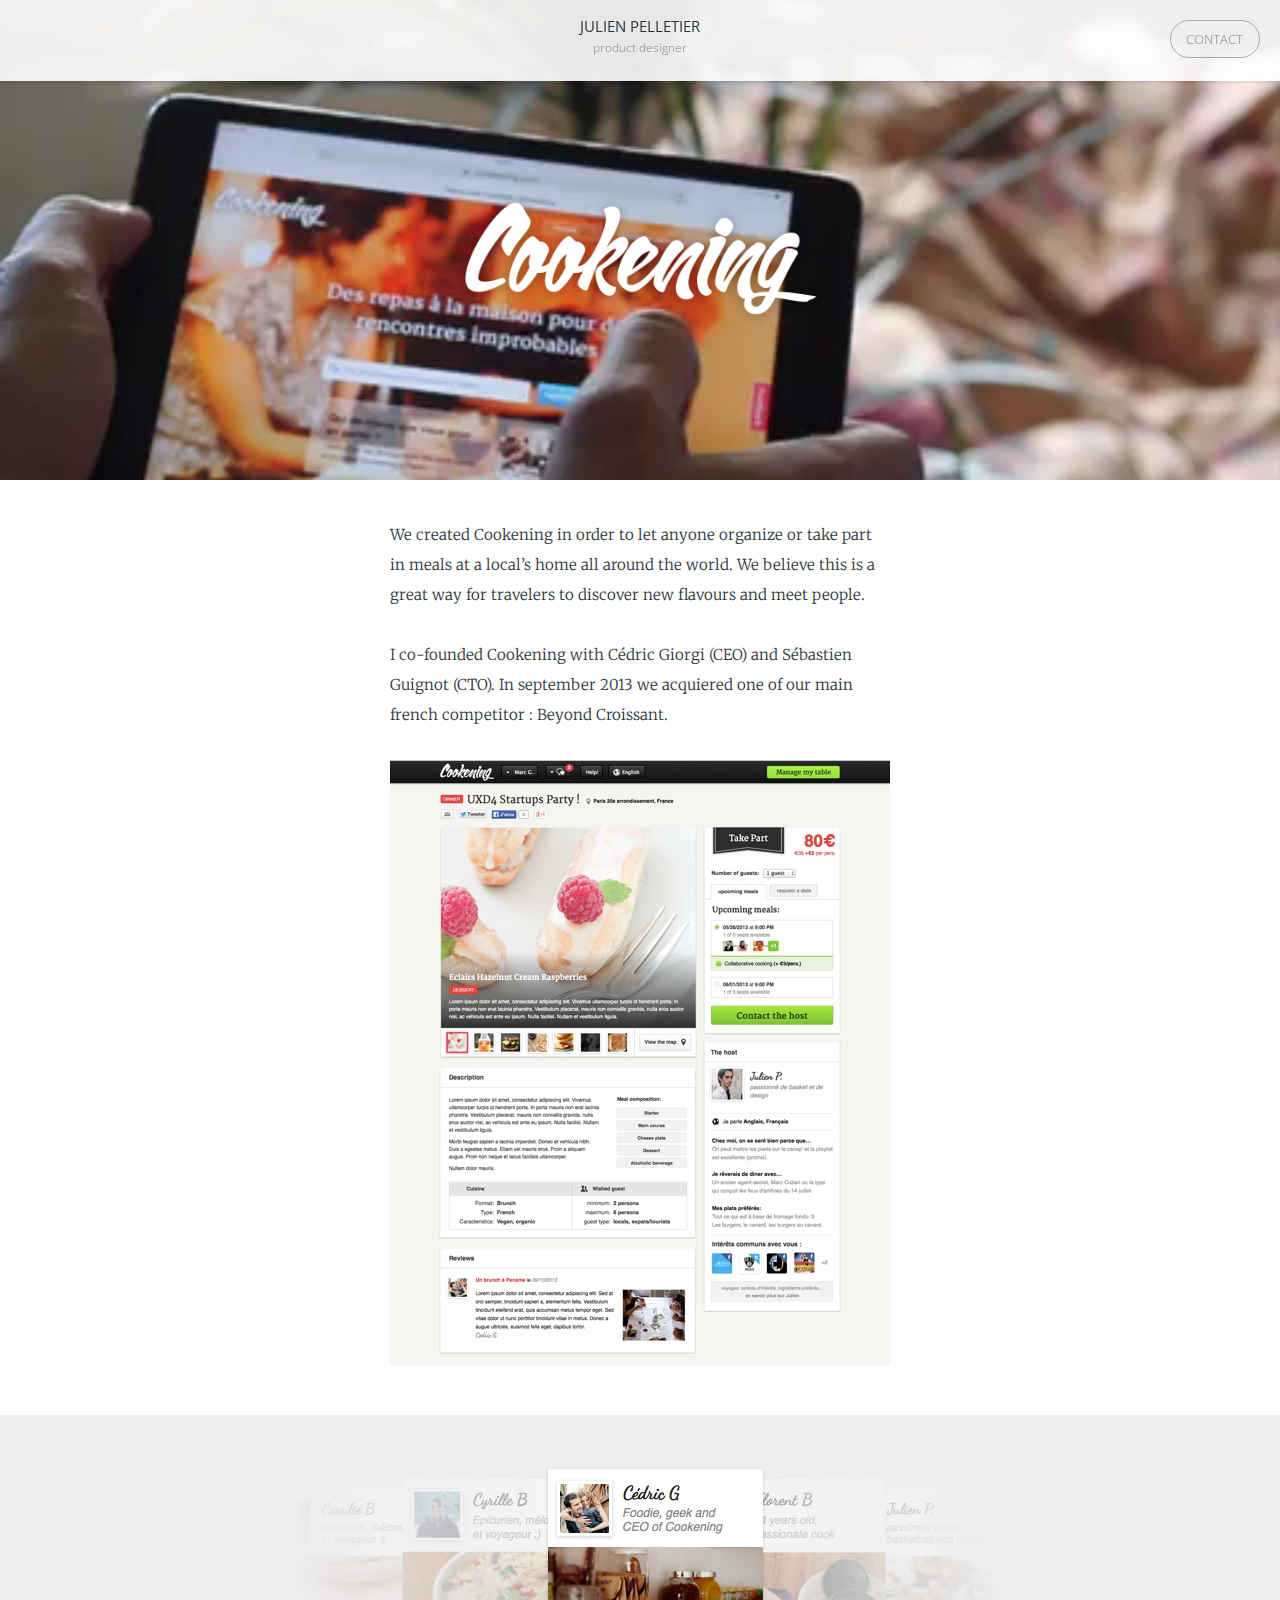
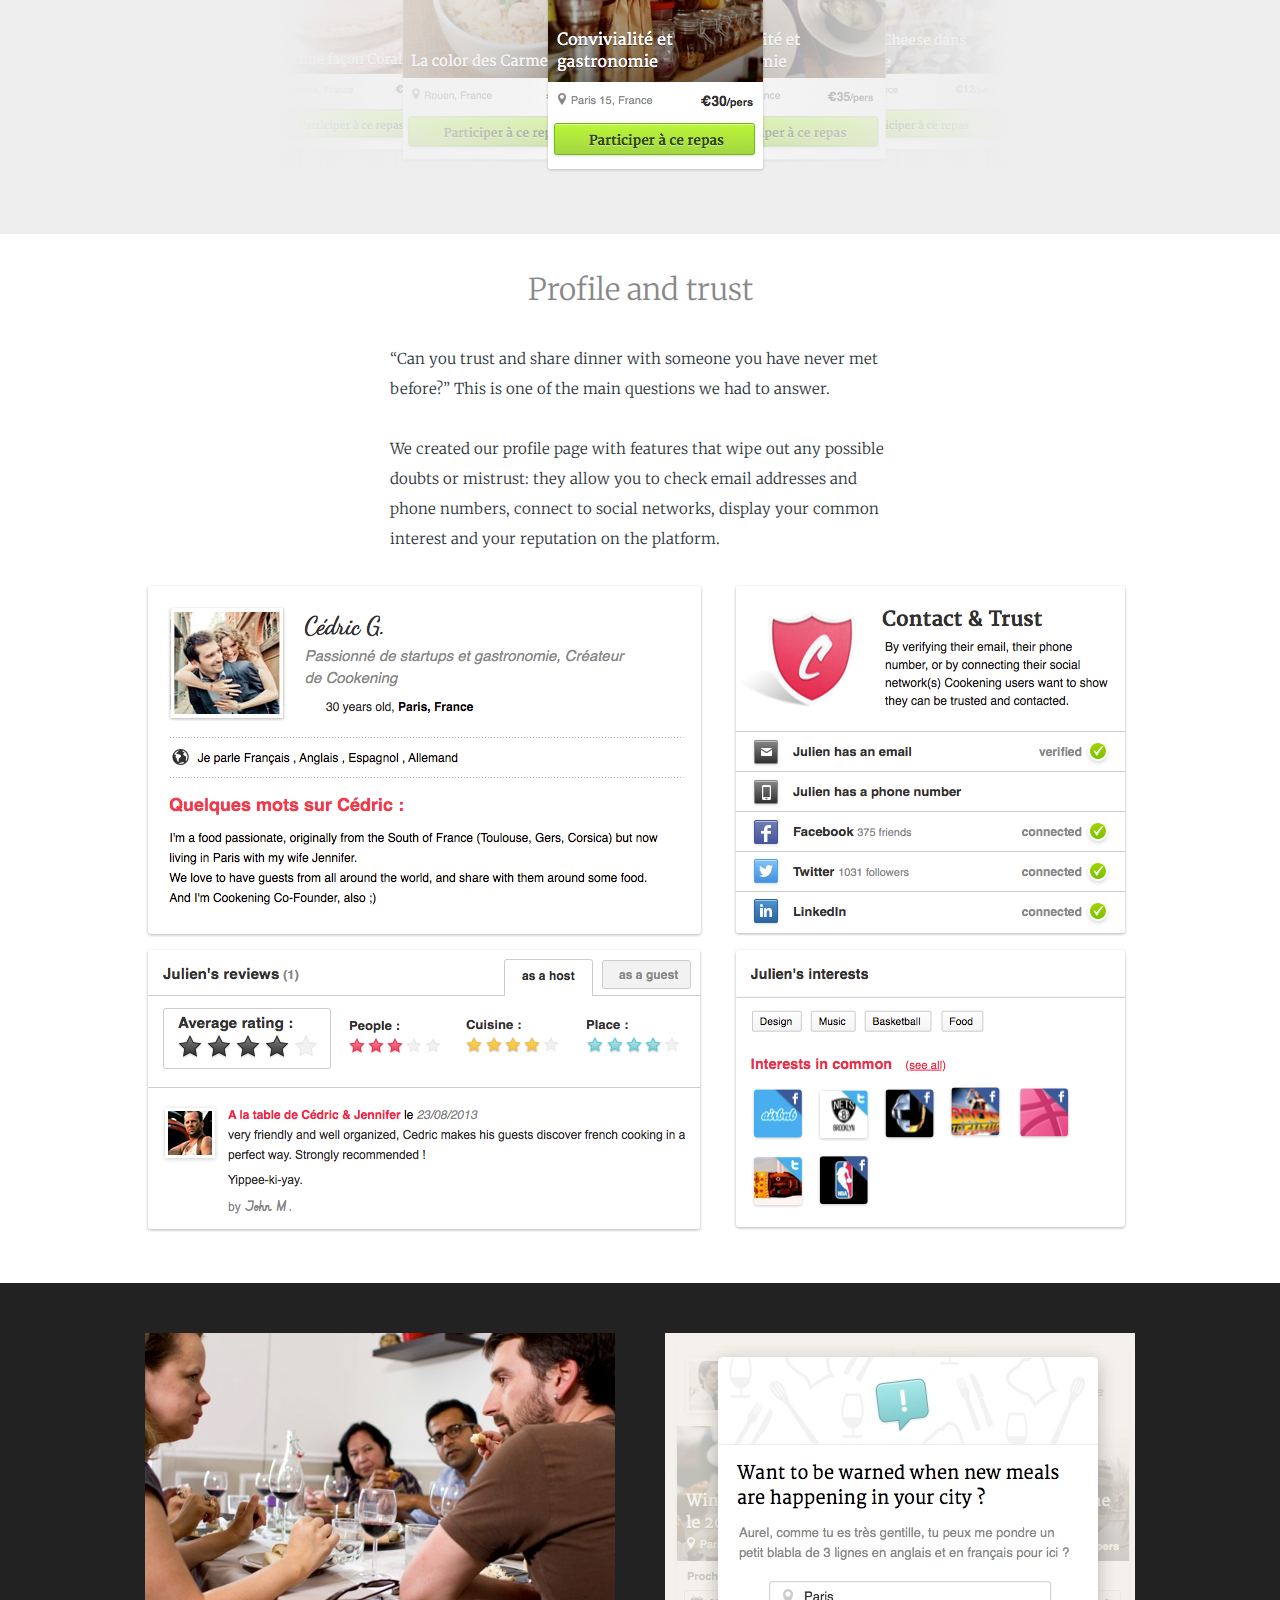
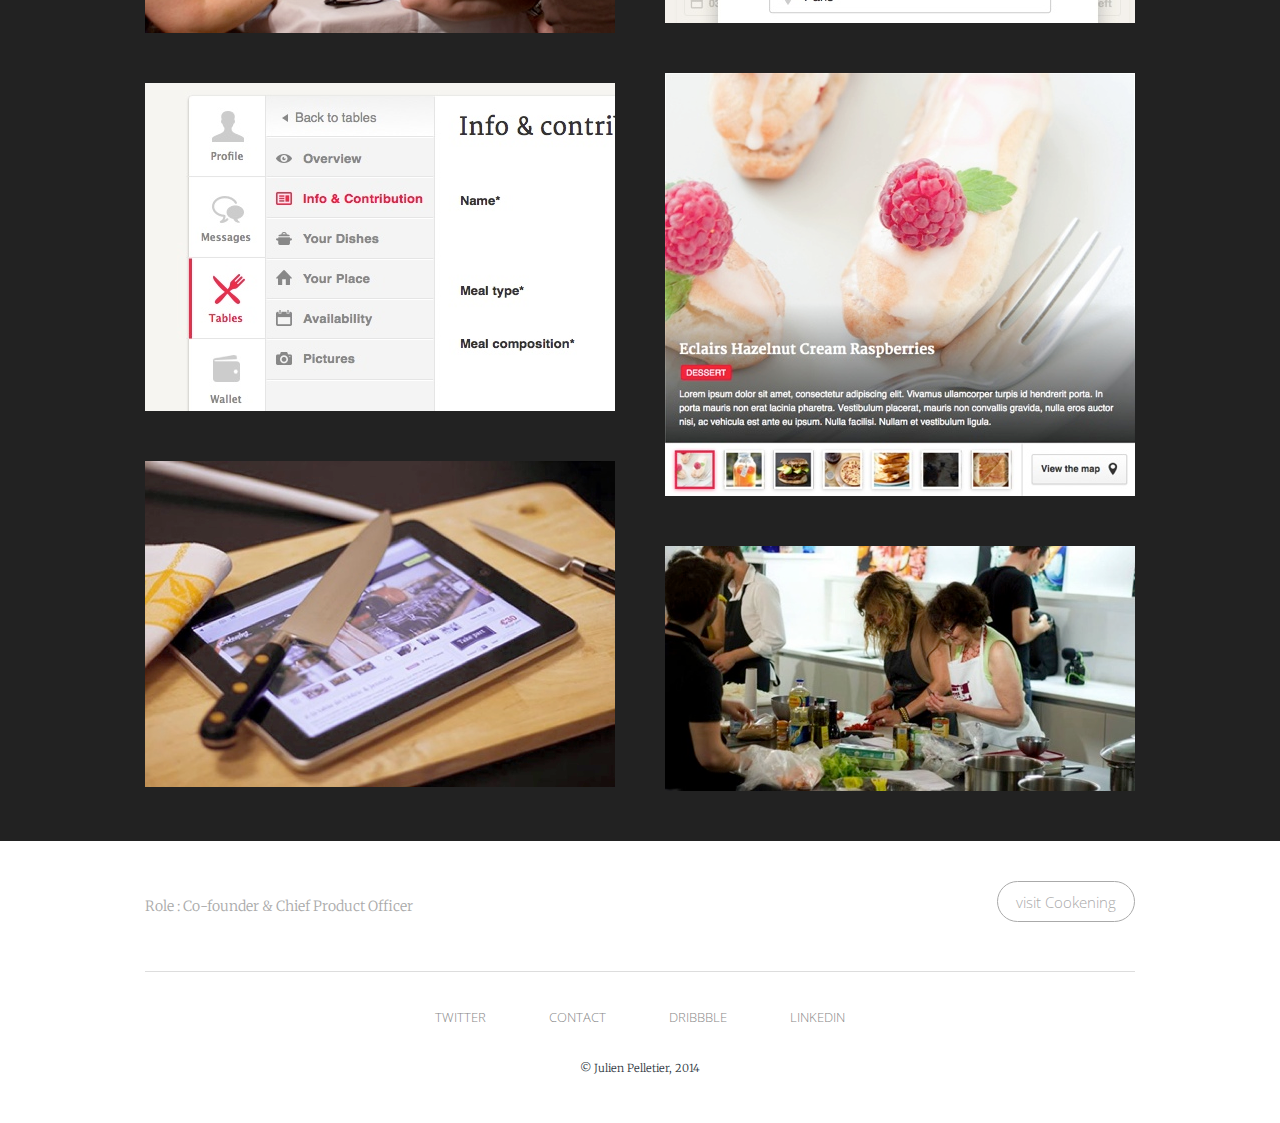
==== commit 78c289b9: "TMC project page" ====
--- a/cookening/index.html
+++ b/cookening/index.html
@@ -2,7 +2,7 @@
 <html lang="en">
 	<head>
 		<meta charset="utf-8">
-		<title>Julien Pelletier</title>
+		<title>Julien Pelletier - Cookening</title>
 		
 		<link href="../css/style.css" rel="stylesheet" type="text/css">
 
@@ -12,6 +12,8 @@
 		<script src="http://code.jquery.com/jquery-1.11.0.min.js"></script>
 		<script src="../js/masonry.js"></script>
 		<script src="../js/script.js"></script>
+
+		<meta name="viewport" content="width=1100">
 
 	</head>
 
@@ -30,7 +32,7 @@
 			<video autoplay="true" loop id="parallax">
 			  <source src="../video/cookening.m4v" type="video/mp4" />
 			</video>
-			<img src="images/cookening.png" width="400" />
+			<img src="images/cookening.png" width="400" id="parallaxImage" />
 		</section>
 		<section class="inner-small">
 			<p>We created Cookening in order to let anyone organize or take part in meals at a local’s home all around the world. We believe this is a great way for travelers to discover new flavours and meet people.</p>
@@ -81,11 +83,13 @@
 
 		<script>
 			var parallax = document.getElementById("parallax");
+			var parallaxImage = document.getElementById("parallaxImage");
 			var speed = -2;
 
 			window.onscroll = function() {
 			  var yOffset = window.pageYOffset;
 			  parallax.style.top = (yOffset / speed) + "px";
+			  parallaxImage.style.opacity = 15 / (Math.abs(yOffset) + 1);
 			}
 		</script>
 
--- a/css/style.css
+++ b/css/style.css
@@ -63,7 +63,7 @@
   text-decoration: none;
   border: 1px solid #aaa;
   border-radius: 40px;
-  padding: .3em 1.2em;
+  padding: .2em 1.2em .3em 1.2em;
   font-weight: 300;
   position: relative;
   -webkit-transition: all 0.15s ease-in-out;
@@ -72,7 +72,7 @@
   transition: all 0.15s ease-in-out;
 }
 a.custom-link:hover {
-  padding: .3em 3em .3em 1.2em;
+  padding: .2em 3em .3em 1.2em;
   -webkit-transition: all 0.15s ease-in-out;
   -moz-transition: all 0.15s ease-in-out;
   -o-transition: all 0.15s ease-in-out;
@@ -113,7 +113,7 @@
   top: 0;
   left: 0;
   box-shadow: 0 1px 3px rgba(0, 0, 0, 0.15);
-  z-index: 50;
+  z-index: 1000;
 }
 header .inner {
   text-align: center!important;
@@ -486,6 +486,109 @@
   margin-bottom: 40px;
   z-index: 10;
 }
+/* TMC
+*************************************************/
+#tmc #tmc-marketplace {
+  padding-top: 60px;
+  background: #f5f5f5;
+  margin-top: 40px;
+  padding-bottom: 100px;
+}
+#tmc #tmc-marketplace h2 {
+  margin-bottom: 40px;
+}
+#tmc #tmc-marketplace p {
+  width: 500px;
+  margin: 0 auto 2em;
+}
+#tmc #tmc-marketplace #tmc-marketplace-details {
+  overflow: auto;
+}
+#tmc #tmc-marketplace #tmc-marketplace-details li {
+  display: block;
+  float: left;
+  margin-bottom: 20px;
+}
+#tmc #tmc-marketplace #tmc-marketplace-details li:nth-child(2n) {
+  margin-left: 30px;
+}
+#tmc #tmc-mobile-hero {
+  color: white;
+  text-align: left;
+  background: #FF7D40;
+  padding: 40px 0;
+  z-index: 500;
+  position: relative;
+  min-height: 250px;
+}
+#tmc #tmc-mobile-hero .inner {
+  position: relative;
+}
+#tmc #tmc-mobile-hero h2 {
+  color: white;
+  text-align: left;
+}
+#tmc #tmc-mobile-hero p {
+  width: 510px;
+}
+#tmc #tmc-mobile-hero img {
+  position: absolute;
+  top: -90px;
+  right: 0;
+}
+#tmc #tmc-mobile-prototype {
+  color: white;
+  text-align: left;
+  background: url('../tmc/images/tmc-prototype-background.png');
+  padding: 95px 0;
+  color: #48636E;
+  position: relative;
+  overflow: hidden;
+  z-index: 300;
+}
+#tmc #tmc-mobile-prototype h2 {
+  margin-bottom: 30px;
+  text-align: left;
+  color: #48636E;
+}
+#tmc #tmc-mobile-prototype p {
+  width: 480px;
+}
+#tmc #tmc-mobile-prototype a {
+  background: rgba(255, 255, 255, 0.5);
+}
+#tmc #tmc-mobile-prototype img {
+  position: absolute;
+  top: 40px;
+  right: -40px;
+  box-shadow: 0 1px 3px rgba(0, 0, 0, 0.25);
+}
+#tmc #tmc-mobile-details {
+  background: #333;
+}
+#tmc #tmc-mobile-details .inner {
+  position: relative;
+  height: 385px;
+}
+#tmc #tmc-mobile-details img {
+  display: block;
+}
+#tmc #tmc-mobile-details #tmc-mobile-details-1 {
+  position: absolute;
+  bottom: 0;
+  left: 40px;
+}
+#tmc #tmc-mobile-details #tmc-mobile-details-2 {
+  position: absolute;
+  bottom: 0;
+  left: 50%;
+  margin-left: -110px;
+}
+#tmc #tmc-mobile-details #tmc-mobile-details-3 {
+  position: absolute;
+  bottom: 0;
+  right: 40px;
+}
 /* Role
 *************************************************/
 #role .inner {
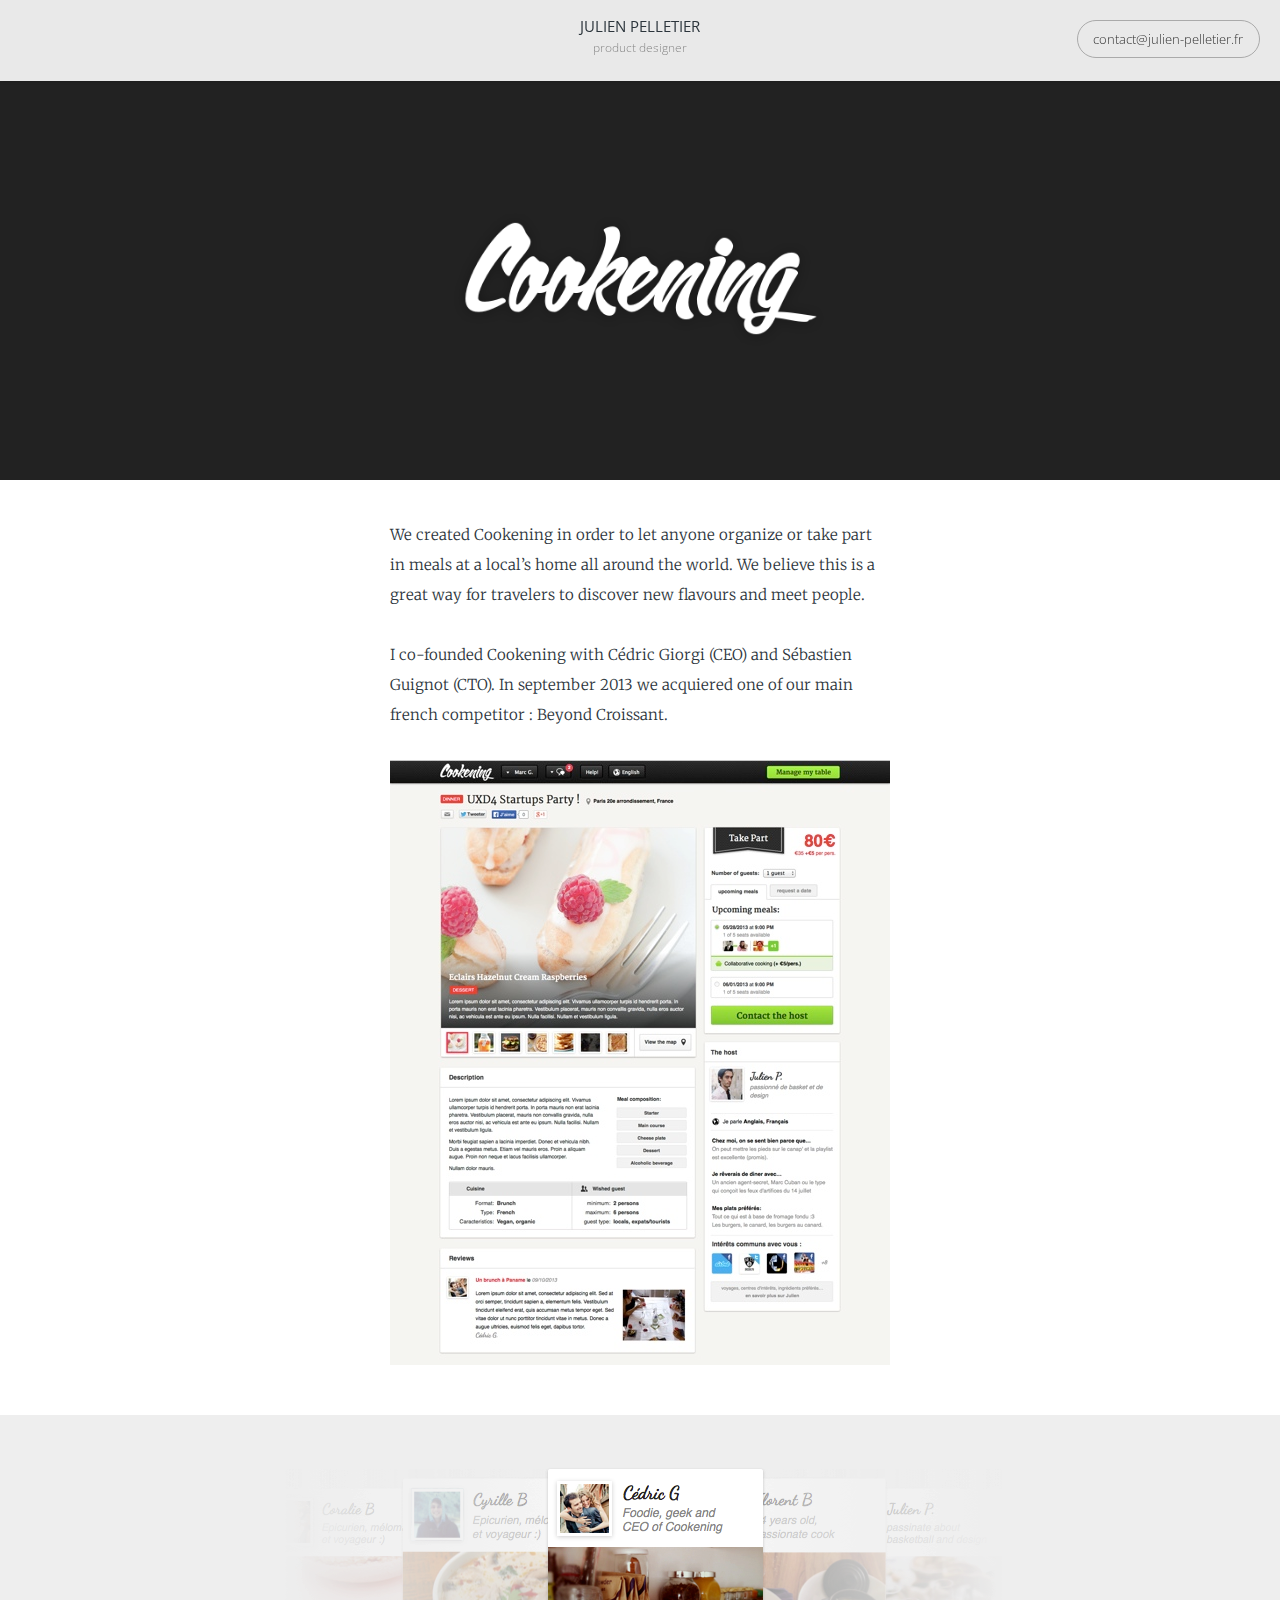
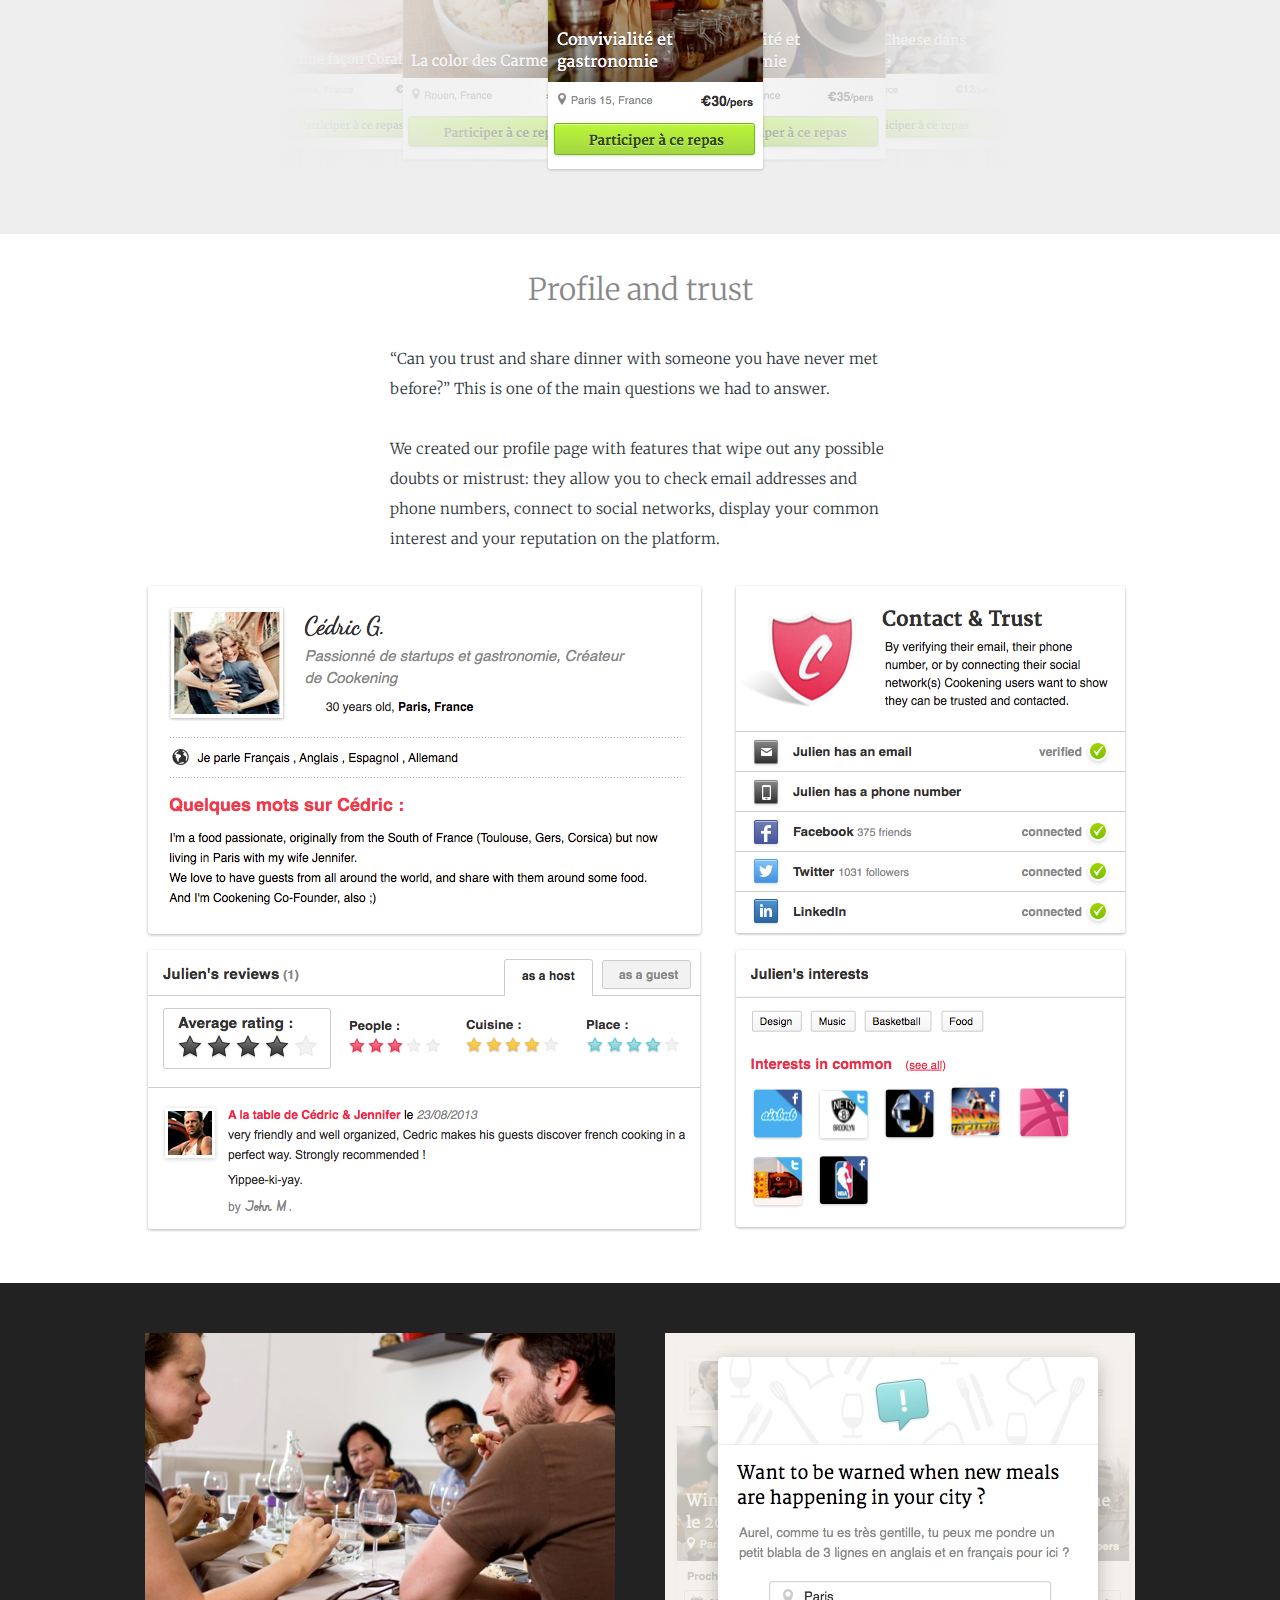
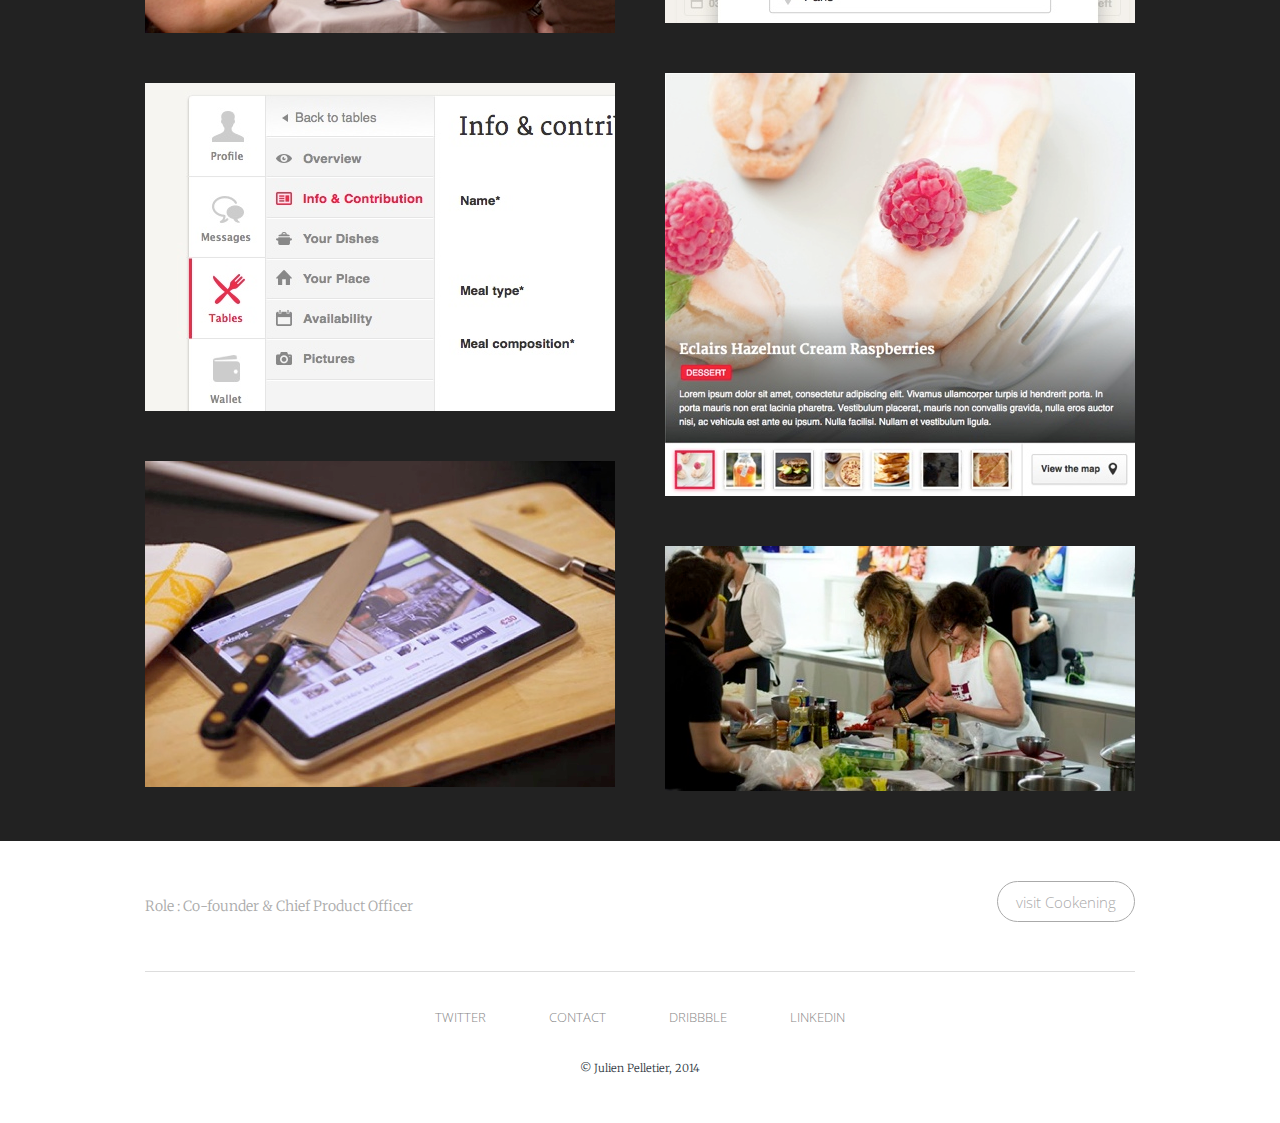
==== commit 8f3bf2a4: "Updated works (liive, TMC)" ====
--- a/cookening/index.html
+++ b/cookening/index.html
@@ -25,12 +25,12 @@
 					<br />
 					<h2>product designer</h2>
 				</a>
-				<a href="mailto:contact@julien-pelletier.fr" class="custom-link contact">contact</a>
+				<a href="mailto:contact@julien-pelletier.fr" class="custom-link contact">contact@julien-pelletier.fr</a>
 			</div>
 		</header>
-		<section id="cookening-banner">
+		<section class="video-banner">
 			<video autoplay="true" loop id="parallax">
-			  <source src="../video/cookening.m4v" type="video/mp4" />
+			  <source src="../video/cookening.mp4" type="video/mp4" />
 			</video>
 			<img src="images/cookening.png" width="400" id="parallaxImage" />
 		</section>
--- a/css/style.css
+++ b/css/style.css
@@ -39,6 +39,9 @@
   text-align: left;
   margin: 0 auto;
 }
+section {
+  clear: both;
+}
 section h2 {
   text-align: center;
   font-size: 30px;
@@ -102,6 +105,43 @@
   -moz-transition: all 0.15s ease-in-out;
   -o-transition: all 0.15s ease-in-out;
   transition: all 0.15s ease-in-out;
+}
+.iphone-screenshot {
+  display: block;
+  padding: 67px 15px 65px 18px;
+  position: relative;
+  background: url(../images/iphone-white.png) 50% 50% no-repeat;
+}
+.ipad-screenshot {
+  display: block;
+  padding: 35px 96px;
+  position: relative;
+  background: url(../images/ipad-white.png) 50% 50% no-repeat;
+}
+.video-banner {
+  height: 480px;
+  background-color: #222;
+  background-repeat: no-repeat;
+  background-attachment: fixed;
+  background-size: cover;
+  margin: 0 auto 40px auto;
+  overflow: hidden;
+  position: relative;
+}
+.video-banner video {
+  width: 100%;
+  max-width: 1440px;
+  margin-top: -100px;
+  z-index: 20;
+}
+.video-banner img {
+  margin-top: 180px;
+  position: absolute;
+  z-index: 30;
+  width: 200px;
+  top: 20px;
+  left: 50%;
+  margin-left: -100px;
 }
 /* Header
 **************************************************/
@@ -144,7 +184,7 @@
   left: 50%;
   margin-left: -25px;
   background: url('../images/home.svg') 50% 50% no-repeat;
-  border: 1px solid #ddd;
+  border: 1px solid #bbb;
   border-radius: 50px;
   background-size: 16px 16px;
   opacity: 0;
@@ -187,8 +227,7 @@
   position: absolute;
   top: 20px;
   right: 20px;
-  color: #888;
-  text-transform: uppercase;
+  color: #333;
   text-decoration: none;
   font-size: 13px;
   font-family: 'Open Sans', sans-serif;
@@ -374,30 +413,17 @@
   -o-transition: all 0.15s ease-in-out;
   transition: all 0.15s ease-in-out;
 }
+#work-list .liive {
+  background: #00BFFF;
+}
 #work-list .lec img {
   top: 90px;
 }
 /* Cookening
 **************************************************/
-#cookening-banner {
-  height: 480px;
-  background-repeat: no-repeat;
-  background-attachment: fixed;
-  background-size: cover;
-  margin-bottom: 40px;
-  overflow: hidden;
-  position: relative;
-}
-#cookening-banner video {
-  position: absolute;
-  left: 0;
-  width: 100%;
-  z-index: 20;
-}
-#cookening-banner img {
-  margin-top: 180px;
-  position: relative;
-  z-index: 30;
+#cookening .video-banner img {
+  width: 400px;
+  margin-left: -200px;
 }
 #cookening p {
   margin-bottom: 2em;
@@ -449,7 +475,6 @@
   margin-top: 40px;
   padding: 50px 0 25px;
   background: #27B5F1;
-  margin-bottom: 40px;
 }
 #lec-portail-hero {
   margin-top: 40px;
@@ -457,27 +482,6 @@
   background: url("../lec/images/lec-portail-hero.jpg") 50% 50% no-repeat;
   margin-bottom: 40px;
 }
-#lec-tmc {
-  margin-bottom: 40px;
-}
-#lec-tmc h2 {
-  margin-bottom: 40px;
-}
-#lec-tmc p {
-  width: 500px;
-  margin: 0 auto 2em;
-}
-#lec-tmc-details {
-  overflow: auto;
-}
-#lec-tmc-details li {
-  display: block;
-  float: left;
-  margin-bottom: 20px;
-}
-#lec-tmc-details li:nth-child(2n) {
-  margin-left: 30px;
-}
 #lec-misc {
   background-color: #222;
   padding: 50px 0 0;
@@ -488,6 +492,10 @@
 }
 /* TMC
 *************************************************/
+#tmc .video-banner img {
+  width: 400px;
+  margin-left: -200px;
+}
 #tmc #tmc-marketplace {
   padding-top: 60px;
   background: #f5f5f5;
@@ -516,10 +524,10 @@
   color: white;
   text-align: left;
   background: #FF7D40;
-  padding: 40px 0;
+  padding: 80px 0;
   z-index: 500;
   position: relative;
-  min-height: 250px;
+  min-height: 100px;
 }
 #tmc #tmc-mobile-hero .inner {
   position: relative;
@@ -533,7 +541,7 @@
 }
 #tmc #tmc-mobile-hero img {
   position: absolute;
-  top: -90px;
+  top: -100px;
   right: 0;
 }
 #tmc #tmc-mobile-prototype {
@@ -546,6 +554,9 @@
   overflow: hidden;
   z-index: 300;
 }
+#tmc #tmc-mobile-prototype .inner {
+  position: relative;
+}
 #tmc #tmc-mobile-prototype h2 {
   margin-bottom: 30px;
   text-align: left;
@@ -559,8 +570,8 @@
 }
 #tmc #tmc-mobile-prototype img {
   position: absolute;
-  top: 40px;
-  right: -40px;
+  top: -35px;
+  right: -115px;
   box-shadow: 0 1px 3px rgba(0, 0, 0, 0.25);
 }
 #tmc #tmc-mobile-details {
@@ -588,6 +599,82 @@
   position: absolute;
   bottom: 0;
   right: 40px;
+}
+/* Liive
+*************************************************/
+#liive #liive-intro {
+  margin-bottom: 40px;
+}
+#liive #liive-iphone-hero {
+  margin-bottom: 60px;
+  position: relative;
+  height: 460px;
+  background-image: -o-linear-gradient(143deg, #13d9bb 15%, #6ce7b9 91%);
+  background-image: -moz-linear-gradient(143deg, #13d9bb 15%, #6ce7b9 91%);
+  background-image: -ms-linear-gradient(143deg, #13d9bb 15%, #6ce7b9 91%);
+  background-image: linear-gradient(53deg, #13d9bb 15%, #6ce7b9 91%);
+}
+#liive #liive-iphone-hero #liive-iphone-hero1 {
+  position: absolute;
+  bottom: -40px;
+  right: 50%;
+  margin-right: -100px;
+}
+#liive #liive-iphone-hero #liive-iphone-hero2 {
+  position: absolute;
+  top: -40px;
+  left: 50%;
+  margin-left: -100px;
+}
+#liive #liive-iphone-features ul {
+  overflow: auto;
+  margin: 60px 0;
+}
+#liive #liive-iphone-features ul li {
+  width: 33.333%;
+  float: left;
+  padding: 0 55px;
+  box-sizing: border-box;
+}
+#liive #liive-iphone-features ul li h3 {
+  text-align: center;
+  margin-bottom: 10px;
+}
+#liive #liive-iphone-features ul li img {
+  margin-bottom: 50px;
+}
+#liive #liive-iphone-prototype {
+  color: white;
+  background: url('../liive/images/liive-prototype-background.png');
+  padding: 95px 0;
+  min-height: 220px;
+  margin-bottom: 60px;
+}
+#liive #liive-iphone-prototype .inner {
+  position: relative;
+  padding-left: 500px;
+  box-sizing: border-box;
+}
+#liive #liive-iphone-prototype h2 {
+  text-align: left;
+  color: white;
+}
+#liive #liive-iphone-prototype img {
+  position: absolute;
+  top: 0;
+  left: -50px;
+}
+#liive #liive-iphone-prototype a {
+  position: absolute;
+}
+#liive #liive-iphone-prototype #qtz {
+  left: 700px;
+}
+#liive #liive-ipad h2 {
+  margin-bottom: 40px;
+}
+#liive #liive-ipad li {
+  margin-bottom: 80px;
 }
 /* Role
 *************************************************/
